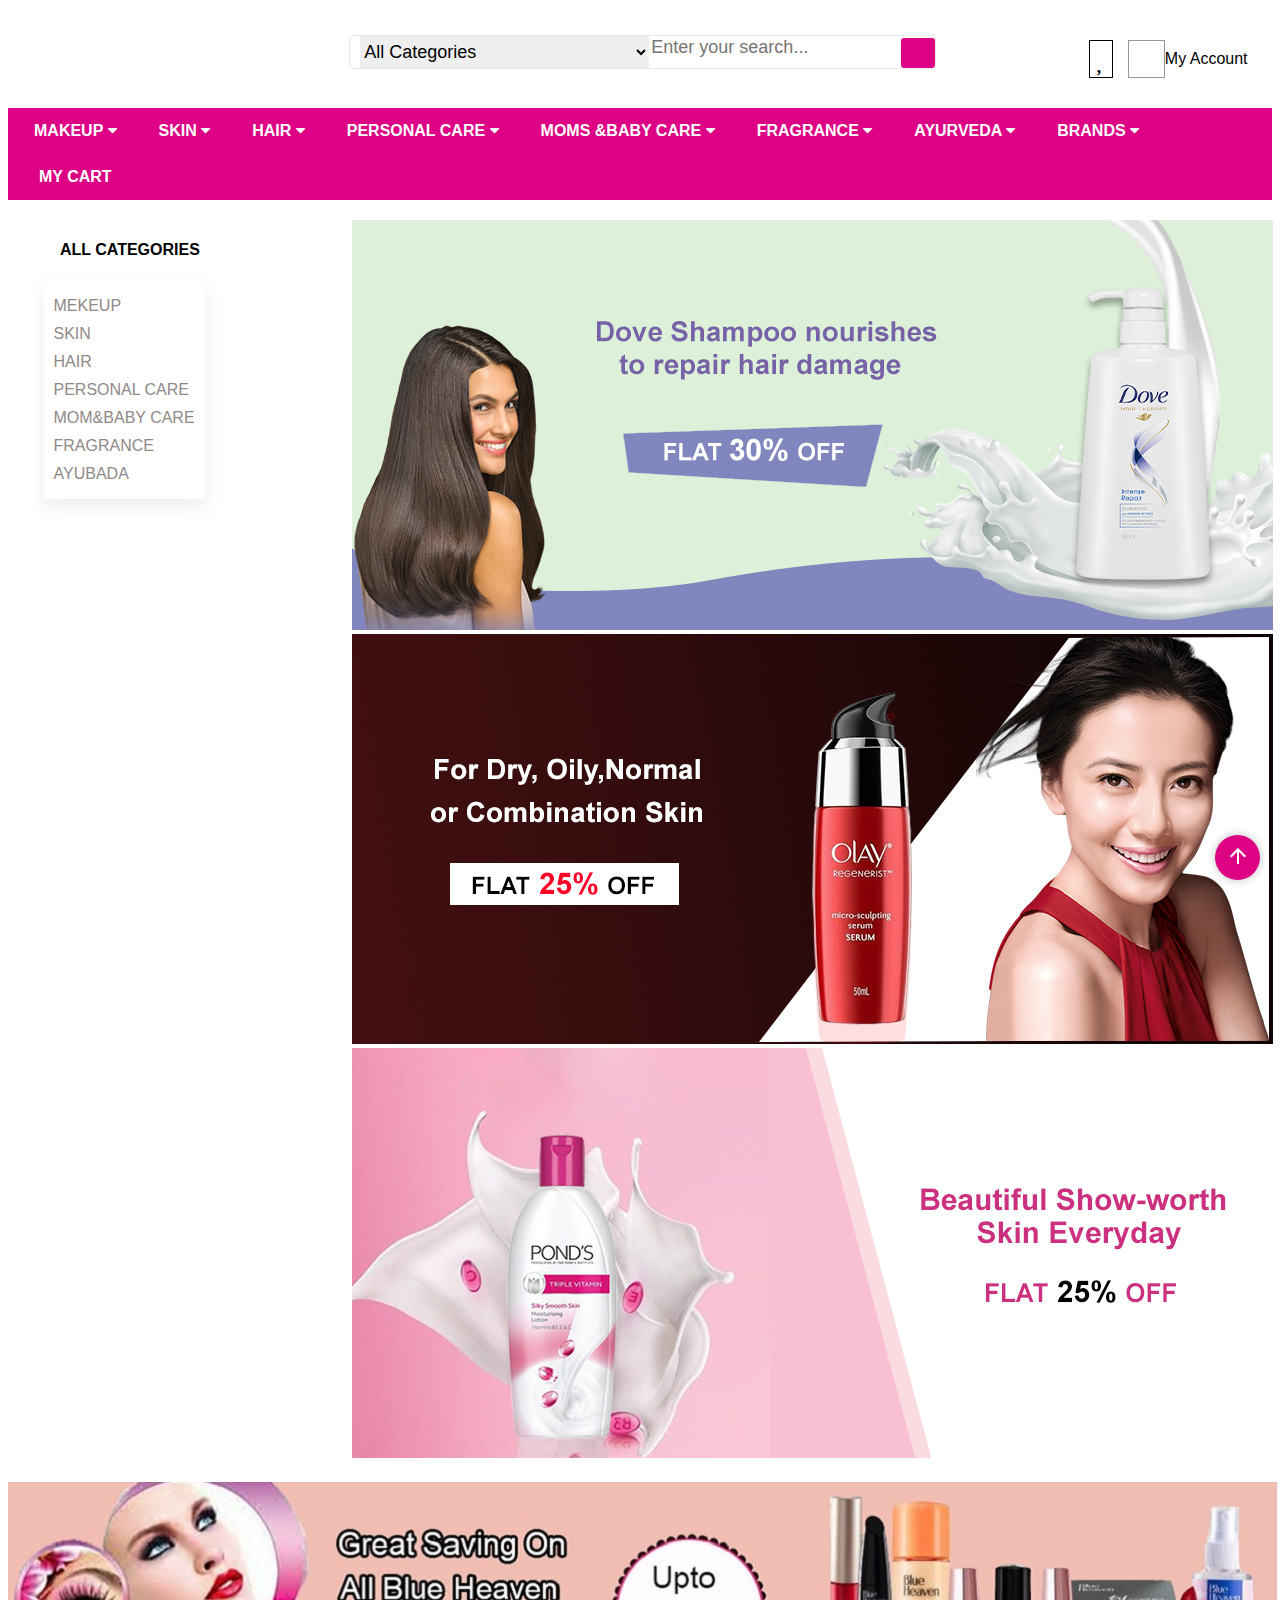
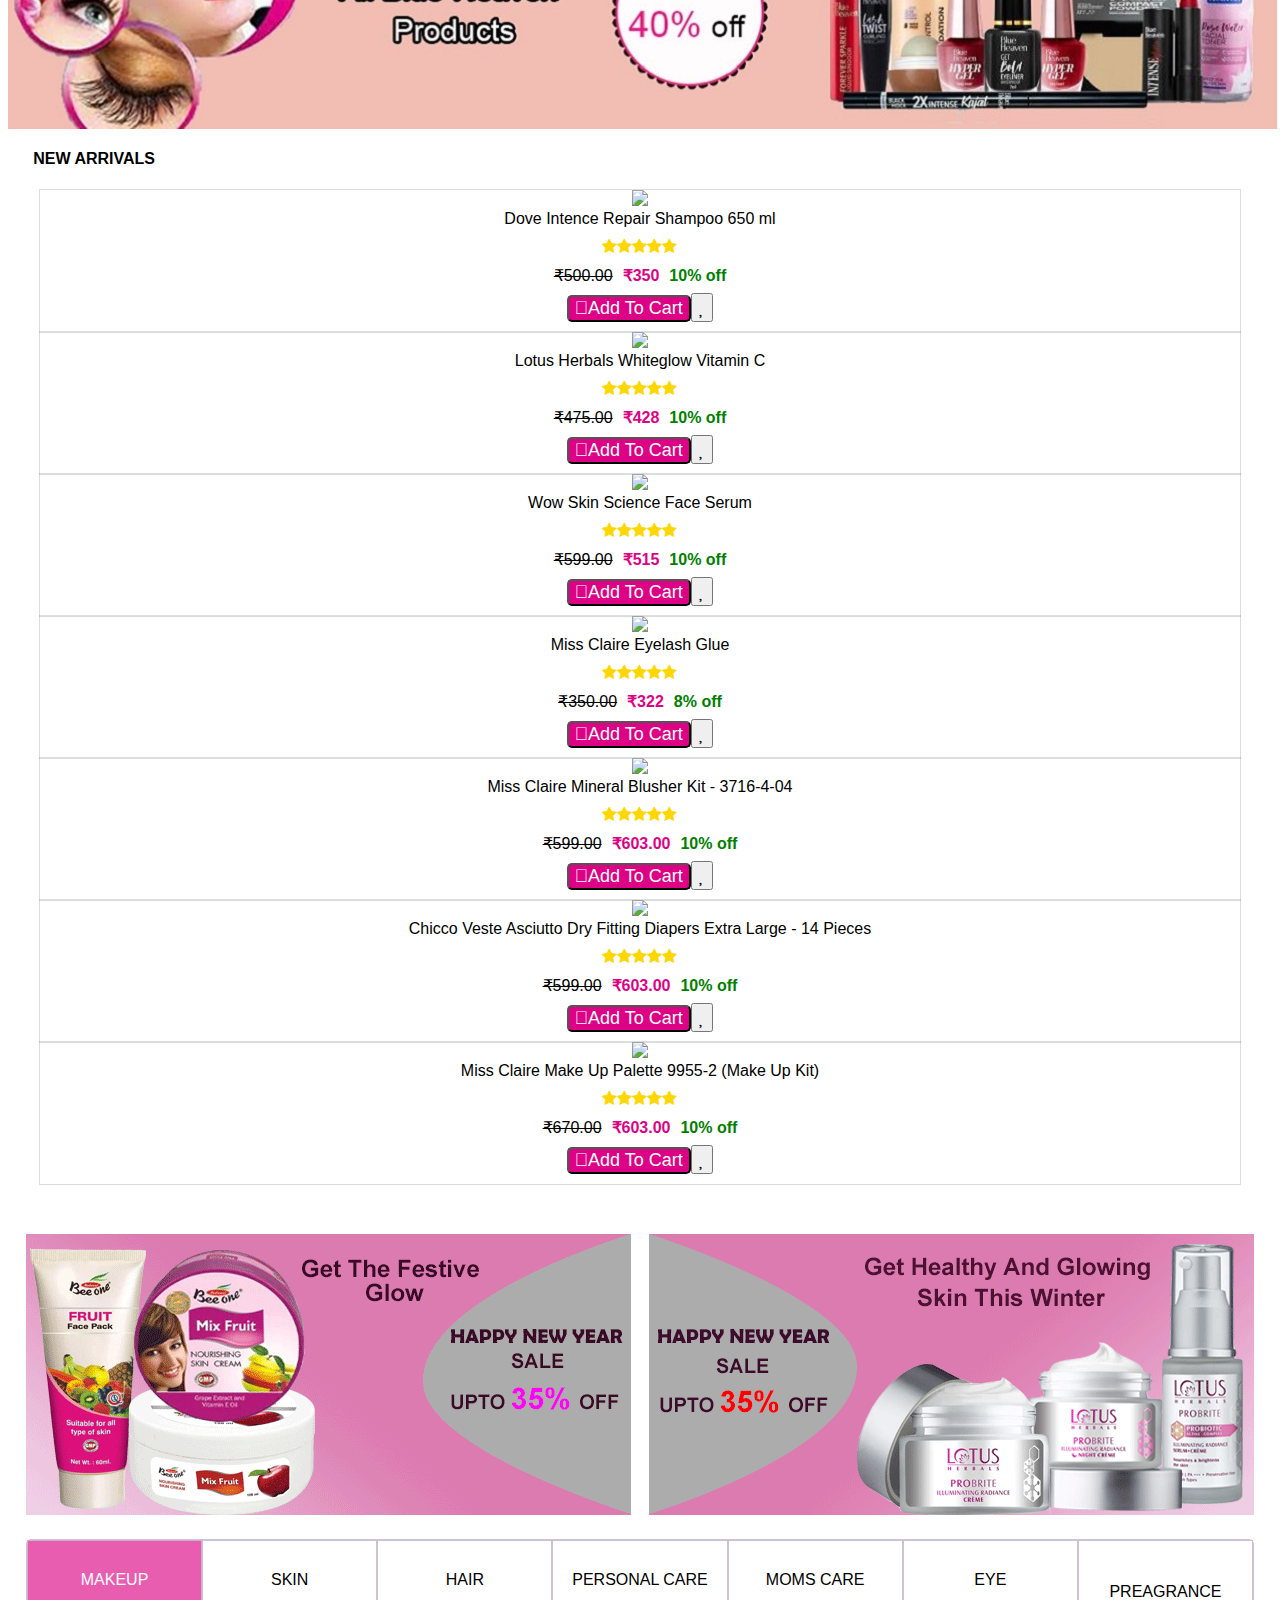
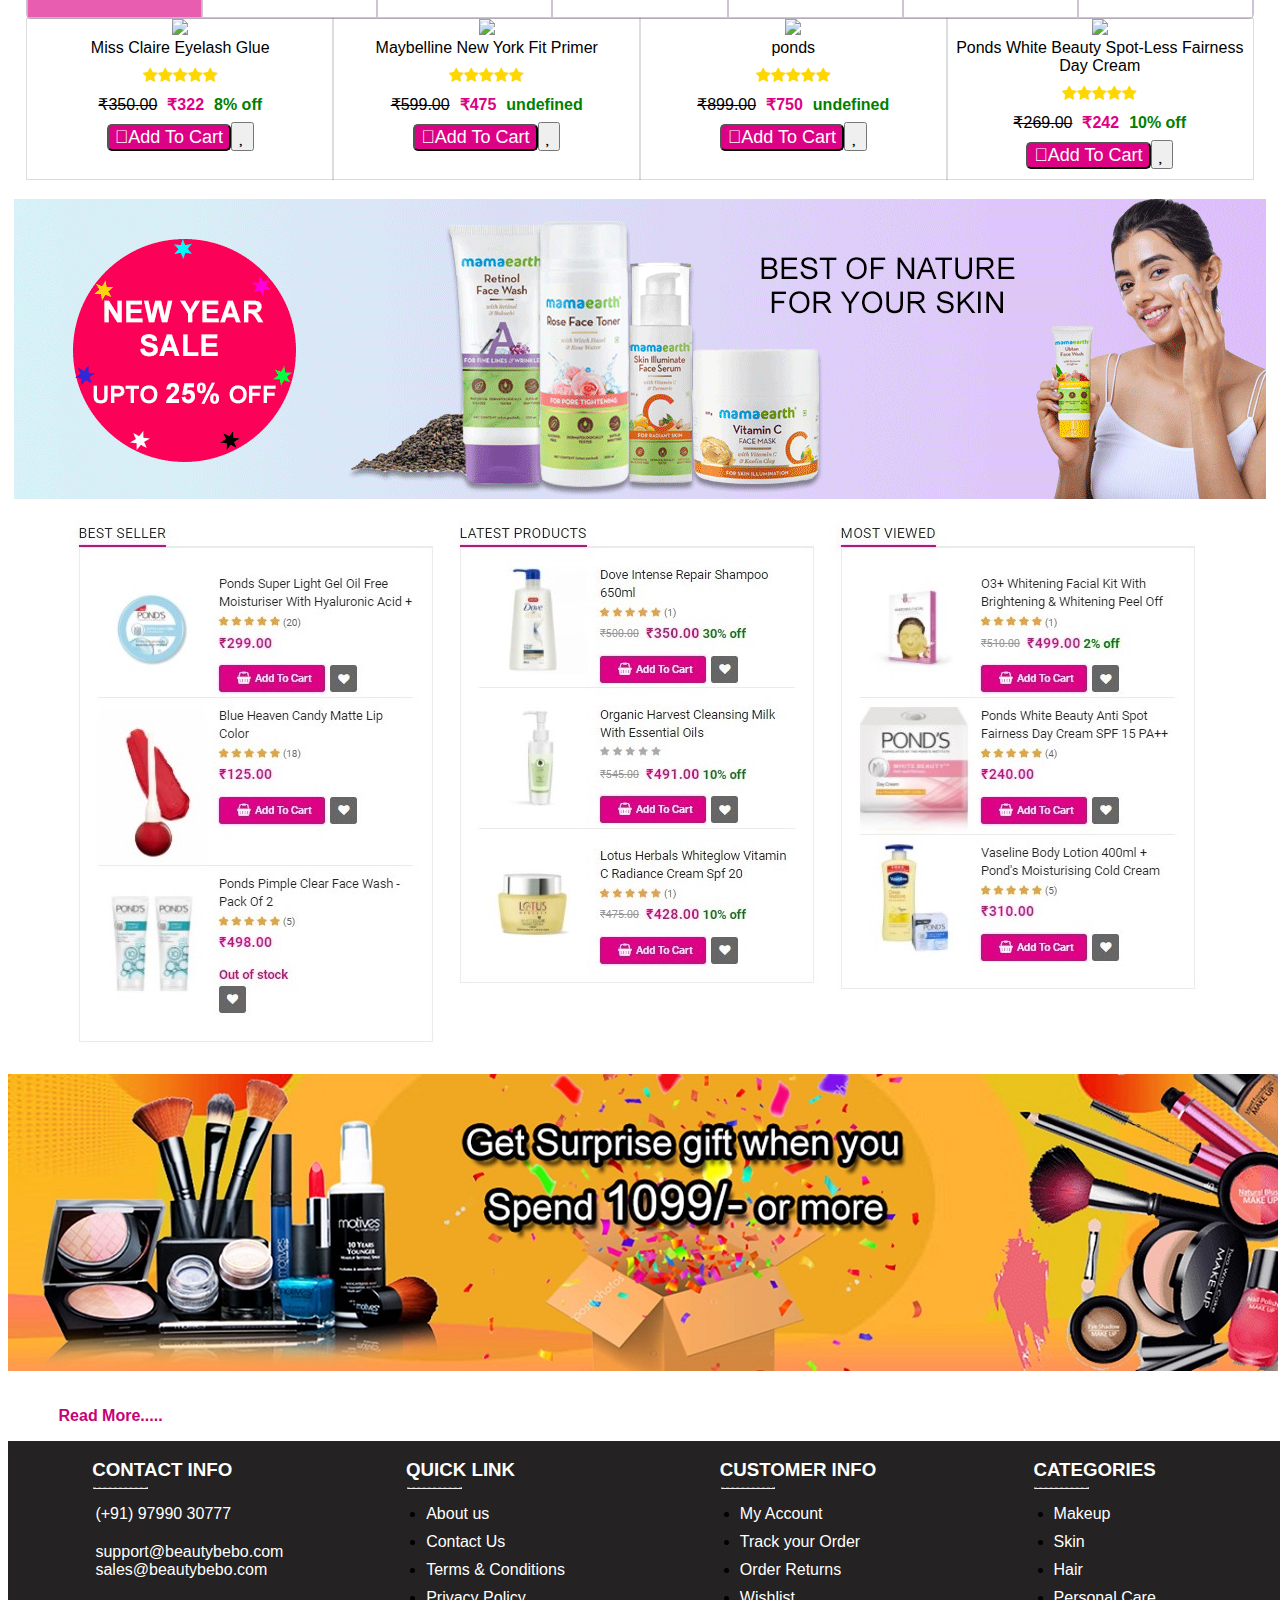
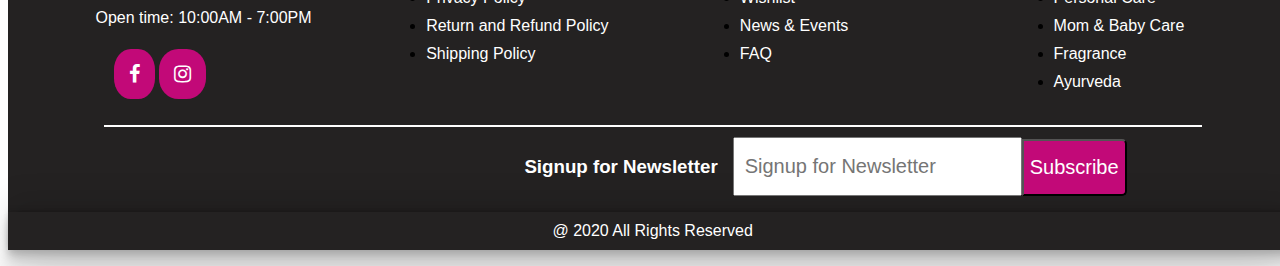
==== index.html @ a8fac26a "Merge pull request #1 from Abhishekshivam77/Day_3" ====
<!DOCTYPE html>
<html lang="en">
  <head>
    <meta charset="UTF-8" />
    <meta http-equiv="X-UA-Compatible" content="IE=edge" />
    <meta name="viewport" content="width=device-width, initial-scale=1.0" />

    <title>Document</title>
    <script
      src="https://kit.fontawesome.com/c1092efc00.js"
      crossorigin="anonymous"
    ></script>
    <link
      rel="stylesheet"
      href="https://cdnjs.cloudflare.com/ajax/libs/font-awesome/4.7.0/css/font-awesome.min.css"
    />
    <link
      href="https://fonts.googleapis.com/icon?family=Material+Icons"
      rel="stylesheet"
    />

    <link
      rel="stylesheet"
      href="https://cdnjs.cloudflare.com/ajax/libs/slick-carousel/1.8.1/slick-theme.min.css"
      integrity="sha512-17EgCFERpgZKcm0j0fEq1YCJuyAWdz9KUtv1EjVuaOz8pDnh/0nZxmU6BBXwaaxqoi9PQXnRWqlcDB027hgv9A=="
      crossorigin="anonymous"
      referrerpolicy="no-referrer"
    />

    <link
      rel="stylesheet"
      href="https://cdnjs.cloudflare.com/ajax/libs/slick-carousel/1.8.1/slick.min.css"
      integrity="sha512-yHknP1/AwR+yx26cB1y0cjvQUMvEa2PFzt1c9LlS4pRQ5NOTZFWbhBig+X9G9eYW/8m0/4OXNx8pxJ6z57x0dw=="
      crossorigin="anonymous"
      referrerpolicy="no-referrer"
    />
    <style>
      body {
        background-color: rgb(255, 255, 255);
      }
      * {
        font-family: "Roboto", sans-serif;
      }

      #topbar {
        display: flex;
        justify-content: space-around;
        margin-top: 20px;
        padding: 10px;
      }
      #beautyLogo {
        width: 288px;
        height: 68px;
      }
      #topmiddleinner {
        margin-top: 5px;
        display: flex;
        justify-content: space-evenly;
        font-size: 12px;
        line-height: 19.92px;

        border: 0.5px solid rgb(214, 214, 214);
      }
      #categoryDropDown {
        font-size: large;
        border: 0px;
      }
      #topmiddleinner {
        border: 0.5px solid rgb(233 233 233);
        padding-left: 10px;
        font-size: 10px;
        border-radius: 5px;
      }

      #searchbar {
        font-size: large;
        padding-right: 20px;
        border: 0;
        outline: 0;
      }
      #searchbox {
        font-size: large;
        padding: 15px 17px 15px 17px;
        margin-left: -5px;
        border: 0;
        background-color: #dd0285;
        color: white;
        border-radius: 3px;
      }
      option {
        font-size: large;
      }

      #toprightCorner {
        display: flex;
        justify-content: space-between;
        margin-left: 10%;
      }
      #heart,
      #personlogo {
        font-size: 30px;
        margin: auto;
        margin-top: 10px;
        margin-right: 15px;
        background-color: white;
        border: 1px solid black;
      }
      #personlogo {
        margin-right: 0;
        border: 1px solid rgb(151, 151, 151);
      }
      #personlogo:hover {
        background-color: #dd0285;
        color: white;
      }
      #heart:hover {
        background-color: #dd0285;
        color: white;
      }

      #signupbuttoncorner {
        display: flex;
      }
      #text {
        padding-top: 20px;
      }

      /* navbar css start */

      .navbar {
        width: 100%;
        overflow: hidden;

        background-color: #dd0285;
      }

      .navbar a {
        float: right;
        font-size: 16px;
        color: white;
        text-align: center;
        padding: 14px 16px;
        text-decoration: none;
      }

      .dropdown {
        float: left;
        overflow: hidden;
        margin-left: 10px;
      }

      .dropdown .dropbtn {
        font-size: 16px;
        border: none;
        outline: none;
        color: white;
        padding: 14px 16px;
        background-color: inherit;
        font: inherit;
        margin: 0;
        font-weight: bold;
      }

      /* .navbar a:hover, */
      .dropdown:hover .dropbtn {
        background-color: #c60277;
      }

      .dropdown-content {
        display: none;
        position: absolute;
        background-color: white;
        /* width: 30%; */
        left: 0;
        box-shadow: 0px 8px 16px 0px rgba(238, 236, 236, 0.938);
        z-index: 1;
      }

      .dropdown-content .header {
        background: white;
        padding: 16px;
        color: white;
      }

      .dropdown:hover .dropdown-content {
        display: block;
        margin-left: 10px;
      }
      .column {
        margin-top: -10px;
      }

      /* Create three equal columns that floats next to each other */
      .column {
        float: left;
        /* width: 30%; */
        padding: 10px;
        margin-right: 10px;

        /* margin-left: 10px; */
      }
      .brands {
        display: flex;
        justify-content: space-between;
        border-top: 2px solid rgb(148, 148, 148);
        margin-bottom: -18px;
      }
      .brands > h3:nth-child(2) {
        font-size: 15px;
        background-color: #dd0285;
        color: white;
        padding: 9px;
      }

      #bransformation {
        display: grid;
        grid-template-columns: repeat(6, 1fr);
        gap: 17px;
        margin-top: 20px;
      }
      #bransformation > div {
        padding: 10px 15px 10px 15px;
        text-align: center;
        border: 1px solid rgb(148, 148, 148);
      }
      #bransformation > div:hover {
        background-color: #b8b4b4fa;
      }
      .extra {
        float: left;
        /* width: 30%; */
        height: 140px;
        padding: 10px;
        margin-right: 10px;

        /* margin-left: 10px; */
      }

      .column a {
        float: none;
        color: #666666;
        font-size: 13px;
        text-decoration: none;
        display: block;
        text-align: left;
        margin-bottom: -16px;
        margin-left: -14px;
        margin-top: -20px;
      }

      .navbar a:hover {
        color: #c60277;
      }

      /* Clear floats after the columns */
      .row:after {
        content: "";
        display: table;
        clear: both;
      }

      /* navbar css end */

      .rightdropmenu {
        margin: auto;
        margin-top: 20px;
        display: flex;
        justify-content: space-evenly;
      }

      #colorWhite {
        color: white;
      }
      nav {
        position: absolute;
        box-shadow: 0px 8px 16px 0px rgba(238, 236, 236, 0.938);
      }
      nav ul {
        position: relative;
        list-style-type: none;
        margin-left: -40px;
      }
      nav ul li {
        margin-bottom: 10px;
        transition: 0.5s ease;
      }
      nav ul li a {
        align-items: center;
        font-family: arial;

        text-decoration: none;
        color: rgb(143, 137, 137);
        text-transform: capitalize;
        padding: 10px;
      }
      nav ul li:hover {
        background-color: #ece7e7;
      }
      nav ul li a:hover {
        color: #dd0285;
      }
      .makeblockimg {
        display: block;
        margin: auto;
        margin-top: 20px;
      }
      #latestProduct > h4 {
        margin-left: 2%;
      }
      #color {
        color: #c60277;
        font-weight: bold;
        margin-left: 4%;
      }
      /* scroll bar css */
      #btnScrollToTop {
        position: fixed;
        right: 20px;
        bottom: 20px;
        width: 45px;
        height: 45px;
        border-radius: 50%;
        background-color: #dd0285;
        box-shadow: 0 0 10px rgba(0, 0, 0, 0.25);
        color: white;
        cursor: pointer;
        border: none;
        outline: none;
      }

      #btnScrollToTop:active {
        background-color: #c20978;
      }
      #container,
      #secondContainer {
        width: 95%;
        margin: auto;
      }
      #latestProduct {
        margin-top: 20px;
        margin-bottom: 50px;
      }
      #latestProduct > div,
      #latest2 > div {
        text-align: center;
      }
      .starRating {
        color: gold;
        margin-top: 10px;
        margin-bottom: 10px;
      }
      .cartheart {
        font-size: 20px;
      }

      #secondContainer {
        display: grid;
        grid-template-columns: repeat(4, 1fr);
        grid-template-rows: auto;
        gap: 10;
      }

      #container > div,
      #secondContainer > div {
        box-shadow: rgba(0, 0, 0, 0.02) 0px 1px 3px 0px,
          rgba(27, 31, 35, 0.15) 0px 0px 0px 1px;
      }

      .addToCartButton {
        font-size: large;
        margin: 0;
        border-radius: 5px;
        margin-top: 10px;
        margin-bottom: 10px;
      }

      .nameHover:hover {
        color: #dd0285;
      }

      .priceVary > span {
        margin: 5px;
      }
      .priceVary > span:nth-child(2) {
        color: #dd0285;
        font-weight: bold;
      }
      .priceVary > span:nth-child(3) {
        color: green;
        font-weight: bold;
      }

      .cartheart:hover {
        background-color: #dd0285;
        color: white;
      }
      #allOption {
        border: 1px solid #cabbd1e3;
        display: grid;
        width: 97%;
        margin: auto;
        grid-template-columns: repeat(7, 1fr);
        margin-top: 20px;
        border-radius: 5px;
      }
      #allOption p {
        text-align: center;
        margin-top: -10px;
      }
      #allOption > div > div > img {
        display: block;
        justify-content: center;
        align-items: center;
        padding: 20px 10px 20px 32%;
        margin-left: 5px;
      }
      .icon {
        border: 1px solid #cabbd1e3;
      }

      #allOption > div:hover {
        background-color: #e95db1;
        color: white;
      }
      #secondContainer {
        width: 97%;
        margin: auto;
      }
      #secondContainer > div:hover,
      .parentChildDiv:hover {
        box-shadow: rgba(50, 50, 93, 0.25) 0px 50px 100px -20px,
          rgba(0, 0, 0, 0.3) 0px 30px 60px -30px,
          rgba(10, 37, 64, 0.35) 0px -2px 6px 0px inset;
      }
      #allOption > div:nth-child(1) {
        background-color: #e95db1;
        color: white;
      }
      /* ===================================footer csss======================== */
      #footerParentDiv {
        background-color: rgb(36, 34, 34);
        width: 102%;
        margin: auto;
      }
      #InsideFooterBox {
        display: grid;
        grid-template-columns: repeat(4, 1fr);
        grid-template-rows: auto;
        gap: 30px;
        margin-left: 5%;
      }
      .topicCss {
        margin-left: 7%;
      }
      hr.new2 {
        border-top: 1px dashed #d4278f;
        width: 20%;
        margin-left: 1px;
        margin-top: -5%;
        text-decoration: none;
      }
      hr.new3 {
        border: 1px solid white;
        width: 85%;
        margin-bottom: 10px;
      }
      .links-contact,
      .li-social {
        list-style: none;
        margin-left: -6%;
      }
      #InsideFooterBox a {
        text-decoration: none;
      }

      .phone {
        margin-top: 10px;
        margin-bottom: 20px;
      }
      .time {
        margin-top: 30px;
        margin-bottom: 20px;
      }
      .special {
        font-size: 20px;
        background-color: #c20978;
        color: white;
        padding: 15px;
        border-radius: 41%;
      }
      .connectionOnSocialSite {
        display: flex;
      }
      .connectionOnSocialSite > li {
        margin: 2px;
      }
      .links > li {
        margin-bottom: 10px;
      }
      .links a,
      .mail a,
      .phone,
      .time,
      h3 {
        color: white;
      }
      .links a:hover,
      .mail a:hover {
        color: #c60277;
      }
      .footerLastPart {
        display: flex;
        justify-content: space-around;
        width: 89%;
        margin-left: 5%;
      }
      #subsribeForm {
        display: flex;
        justify-content: space-evenly;
        margin-left: 15%;
      }
      #subsribeForm > #subscribe {
        font-size: 20px;
        padding: 10px;
        text-decoration: none;
        margin-left: 15px;
      }
      #footerParentDiv > p {
        box-shadow: rgba(0, 0, 0, 0.25) 0px 54px 55px,
          rgba(0, 0, 0, 0.12) 0px -12px 30px, rgba(0, 0, 0, 0.12) 0px 4px 6px,
          rgba(0, 0, 0, 0.17) 0px 12px 13px, rgba(0, 0, 0, 0.09) 0px -3px 5px;
        text-align: center;
        color: white;
        padding: 10px;
      }
      #subsribeForm > button {
        font-size: 20px;
        border-top-right-radius: 5px;
        border-bottom-right-radius: 5px;
        background-color: #c20978;
        color: white;
        margin-top: 2px;
      }

      #banner {
        display: block;
        position: relative;
        width: 101%;
        margin-top: -61px;
        margin-left: -8px;
        cursor: pointer;
        z-index: 1;
      }

      #play {
        display: block;
        position: relative;
        margin-top: 14px;
        margin-left: 86.5%;
        height: 47px;
        cursor: pointer;
        z-index: 2;
      }
      /* ====================================foooter csss end here====================================================== */
    </style>
  </head>
  <body>
    <img
      src="https://www.beautybebo.com/pub/media/bb-app.png"
      alt=""
      id="play"
    />
    <img
      src="https://www.beautybebo.com/pub/media/ads/ad-desktop.jpg"
      alt=""
      id="banner"
    />

    <div id="topbar">
      <div id="beautyLogo">
        <img
          src="https://www.beautybebo.com/pub/media/logo/default/beautybebo_1.png"
          alt=""
        />
      </div>
      <div>
        <div id="topmiddle">
          <div id="topmiddleinner">
            <select id="categoryDropDown">
              <option value="All Categories">All Categories</option>
              <option value="3">- - Makeup</option>
              <option value="8">- - - - Face</option>
              <option value="">All Categories</option>
              <option value="123">- - - - - - Foundation</option>
              <option value="124">- - - - - - Blush</option>
              <option value="125">- - - - - - Highlighters</option>
              <option value="126">- - - - - - Concealer</option>
              <option value="127">- - - - - - Compact &amp; Powder</option>
              <option value="128">- - - - - - Face Primer</option>
              <option value="129">- - - - - - Makeup Remover</option>
              <option value="130">- - - - - - Contour</option>
              <option value="131">- - - - - - Bronzer</option>
              <option value="132">- - - - - - BB Cream</option>
              <option value="133">- - - - - - Loose Powder</option>
              <option value="134">- - - - - - Setting Spray</option>
              <option value="172">- - - - - - Makeup Kits</option>
              <option value="175">- - - - - - CC Cream</option>
              <option value="9">- - - - Eye</option>
              <option value="135">- - - - - - Eye Shadow</option>
              <option value="136">- - - - - - Eyeliner</option>
              <option value="137">- - - - - - False Eyelashes</option>
              <option value="138">- - - - - - Mascara</option>
              <option value="139">- - - - - - Eye Brow Enhancers</option>
              <option value="140">- - - - - - Kajal</option>
              <option value="141">- - - - - - Under Eye Concealer</option>
              <option value="142">- - - - - - Eye Makeup Remover</option>
              <option value="143">- - - - - - Contact Lenses</option>
              <option value="144">- - - - - - Eye Primer</option>
              <option value="145">- - - - - - Eye-Palettes</option>
              <option value="173">- - - - - - Eye Kit</option>
              <option value="10">- - - - Lips</option>
              <option value="146">- - - - - - Lipstick</option>
              <option value="147">- - - - - - Liquid Lipstick</option>
              <option value="148">- - - - - - Lip Liner</option>
              <option value="149">- - - - - - Lip Gloss</option>
              <option value="150">- - - - - - Lip Balm</option>
              <option value="151">- - - - - - Lip Crayon</option>
              <option value="152">- - - - - - Lip Stain</option>
              <option value="153">- - - - - - Lip Plumper</option>
              <option value="11">- - - - Nails</option>
              <option value="154">- - - - - - Nail Polish</option>
              <option value="155">
                - - - - - - Manicure &amp; Pedicure Kits
              </option>
              <option value="156">- - - - - - Nail Care</option>
              <option value="157">- - - - - - Nail Polish Sets</option>
              <option value="158">- - - - - - Nail Art Kits</option>
              <option value="159">- - - - - - Nail Polish Remover</option>
              <option value="12">- - - - Tools brushes</option>
              <option value="161">- - - - - - Face Brush</option>
              <option value="162">- - - - - - Makeup Pouches</option>
              <option value="163">- - - - - - Sponges &amp; Applicators</option>
              <option value="164">- - - - - - Eye Brush</option>
              <option value="166">- - - - - - Blush&nbsp;Brush</option>
              <option value="167">- - - - - - Tweezers</option>
              <option value="168">- - - - - - Lip Brush</option>
              <option value="169">- - - - - - Eyelash Curlers</option>
              <option value="165">- - - - - - - - Brush Sets</option>
              <option value="170">- - - - - - Sharpeners</option>
              <option value="171">- - - - - - Mirrors</option>
              <option value="4">- - Skin</option>
              <option value="13">- - - - Body care</option>
              <option value="77">- - - - - - Body Moisturizers</option>
              <option value="79">- - - - - - Kits &amp; Combos</option>
              <option value="81">- - - - - - Body Sun Care</option>
              <option value="82">- - - - - - Hand Creams</option>
              <option value="83">- - - - - - Body Toners</option>
              <option value="84">- - - - - - Hands &amp; Feet</option>
              <option value="85">
                - - - - - - Dark Circles &amp; Wrinkles
              </option>
              <option value="86">- - - - - - Neck Creams</option>
              <option value="87">- - - - - - Brightening Lotion</option>
              <option value="88">- - - - - - Foot Cream</option>
              <option value="90">- - - - - - Night Cream</option>
              <option value="92">- - - - - - Hair Remover Cream</option>
              <option value="95">- - - - - - All Cream</option>
              <option value="179">- - - - - - Day Cream</option>
              <option value="14">- - - - Face care</option>
              <option value="93">- - - - - - Facial Kits</option>
              <option value="96">- - - - - - Moisturizer</option>
              <option value="97">- - - - - - Face Wash</option>
              <option value="98">- - - - - - Facial Wipes</option>
              <option value="99">- - - - - - Brightening Cream</option>
              <option value="101">- - - - - - Face Cleansers</option>
              <option value="102">- - - - - - Face Oil</option>
              <option value="103">- - - - - - Mask &amp; Peels</option>
              <option value="105">- - - - - - Toner &amp; Astringents</option>
              <option value="106">- - - - - - Bleach Creams</option>
              <option value="107">- - - - - - Anti- Ageing Creams</option>
              <option value="108">- - - - - - Face Tools</option>
              <option value="178">- - - - - - Serum</option>
              <option value="15">- - - - Eye Care</option>
              <option value="112">- - - - - - Dark Circles</option>
              <option value="113">- - - - - - Eye Contour Care</option>
              <option value="114">- - - - - - Eye Cream</option>
              <option value="115">- - - - - - Eye Masks</option>
              <option value="116">- - - - - - Eye Serums</option>
              <option value="117">- - - - - - Under Eye Creams</option>
              <option value="118">- - - - - - Under Eye Wrinkles</option>
              <option value="119">- - - - - - Puffiness</option>
              <option value="5">- - Hair</option>
              <option value="17">- - - - Hair Care</option>
              <option value="58">- - - - - - Hair Color/ Dye</option>
              <option value="59">- - - - - - Gels &amp; Waxes</option>
              <option value="60">- - - - - - Hair Spray</option>
              <option value="61">
                - - - - - - Hairfall &amp; Thinning&nbsp;
              </option>
              <option value="62">- - - - - - Dandruff</option>
              <option value="63">- - - - - - Color Protection</option>
              <option value="67">
                - - - - - - Hair Creams &amp; Masks&nbsp;
              </option>
              <option value="69">- - - - - - Dry Shampoo</option>
              <option value="70">- - - - - - Hair Styling</option>
              <option value="71">- - - - - - Straighteners&nbsp;</option>
              <option value="18">- - - - Hair Loss</option>
              <option value="64">- - - - - - Shampoo</option>
              <option value="66">- - - - - - Hair Oil</option>
              <option value="68">- - - - - - Hair Serum</option>
              <option value="72">- - - - - - Conditioner</option>
              <option value="76">- - - - - - Hair Growth solutions</option>
              <option value="6">- - Personal Care</option>
              <option value="19">- - - - Bath &amp; Body</option>
              <option value="45">- - - - - - Essential Oils</option>
              <option value="46">- - - - - - Ubtan &amp; Face Packs</option>
              <option value="51">- - - - - - Creams</option>
              <option value="52">- - - - - - Foot Cream</option>
              <option value="78">- - - - - - Body Cleansers</option>
              <option value="80">- - - - - - Body Massage Oil</option>
              <option value="89">- - - - - - Body Wash</option>
              <option value="100">- - - - - - Scrubs &amp; Exfoliants</option>
              <option value="20">- - - - Bath &amp; Shower</option>
              <option value="48">- - - - - - Shower Gel</option>
              <option value="49">- - - - - - Body Soaps</option>
              <option value="21">- - - - Bathing Accessories</option>
              <option value="53">- - - - - - Bath Brushes</option>
              <option value="54">- - - - - - Shower Caps</option>
              <option value="55">- - - - - - Sponges</option>
              <option value="56">- - - - - - Loofahs</option>
              <option value="7">- - Mom &amp; Baby Care</option>
              <option value="22">- - - - Baby Care</option>
              <option value="24">- - - - - - Lotions &amp; Creams</option>
              <option value="25">- - - - - - Oils</option>
              <option value="26">- - - - - - Shampoo</option>
              <option value="27">- - - - - - Soaps</option>
              <option value="28">- - - - - - Wipes</option>
              <option value="29">- - - - - - Sterilizer &amp; Cleaners</option>
              <option value="30">- - - - - - Powder</option>
              <option value="31">- - - - - - Diapers</option>
              <option value="32">- - - - - - Bath time</option>
              <option value="33">- - - - - - Rash Cream</option>
              <option value="23">- - - - Mom Care</option>
              <option value="34">- - - - - - Lotions &amp; Creams</option>
              <option value="35">- - - - - - personal Care</option>
              <option value="174">- - Fragrance</option>
              <option value="94">- - - - Perfumes</option>
              <option value="180">- - - - Deodorants-roll-ons</option>
              <option value="181">- - - - Body Mist /Spray</option>
              <option value="177">- - Ayurveda</option>
              <option value="182">- - - - Natural Skin Care</option>
              <option value="185">- - - - - - Body Wash</option>
              <option value="186">- - - - - - Body Lotion</option>
              <option value="187">- - - - - - Sun Protection</option>
              <option value="188">- - - - - - Face Wash</option>
              <option value="189">- - - - - - Mask</option>
              <option value="190">- - - - - - Eye Care</option>
              <option value="191">- - - - - - Scrub</option>
              <option value="198">- - - - - - Lip Care</option>
              <option value="202">- - - - - - Cream</option>
              <option value="203">- - - - - - Cleansers</option>
              <option value="204">- - - - - - Gel</option>
              <option value="205">- - - - - - Pack</option>
              <option value="183">- - - - Natural Hair Care</option>
              <option value="192">- - - - - - Hair Oils</option>
              <option value="193">- - - - - - Hair Serum</option>
              <option value="196">- - - - - - Hair Gel</option>
              <option value="197">- - - - - - Shampoo</option>
              <option value="201">- - - - - - Conditioner</option>
              <option value="206">- - Latest Offer</option>
            </select>

            <div>
              <input
                id="searchbar"
                type="text"
                placeholder="Enter your search..."
              />
              <button id="searchbox">
                <i class="fa-solid fa-magnifying-glass"></i>
              </button>
            </div>
          </div>
        </div>
      </div>
      <div id="toprightCorner">
        <div>
          <button id="heart"><i class="fa-solid fa-heart"></i></button>
        </div>
        <div id="signupbuttoncorner">
          <div>
            <button id="personlogo" onclick="singOpFunction()">
              <i class="fa-solid fa-user"></i>
            </button>
          </div>
          <div id="text">My Account</div>
        </div>
      </div>
    </div>
    <!-- navbar start -->
    <div class="navbar">
      <div class="dropdown">
        <button class="dropbtn">
          MAKEUP
          <i class="fa fa-caret-down"></i>
        </button>
        <div class="dropdown-content">
          <div class="row">
            <div class="column">
              <h5>FACE</h5>
              <a href="makeup_bb_cream.html">BB CREAM </a>
              <a href="makeup_blush.html">BLUSH</a>
              <a href="#">Bronzer </a>
              <a href="#">CC Cream </a>
              <a href="makeup_counter.html">Contour </a>
              <a href="#">Concealer </a>
              <a href="#">Compact & Powder </a>
              <a href="#">Face Primer </a>
              <a href="#">Foundation </a>
              <a href="#">Highlighters </a>
              <a href="#">Loose Powder </a>
              <a href="#">Makeup Kits </a>
              <a href="#">Makeup Remover </a>
              <a href="#">Setting Spray </a>
            </div>
            <div class="column">
              <h5>EYE</h5>
              <a href="#"> Contact Lenses </a>
              <a href="#"> Eye Kit </a>
              <a href="#"> Eyeliner </a>
              <a href="#"> Eye Shadow </a>
              <a href="#"> Eye Primer </a>
              <a href="#"> Eye-Palettes </a>
              <a href="#"> Eye Makeup Remover </a>
              <a href="#"> Eye Brow Enhancers </a>
              <a href="#"> False Eyelashes </a>
              <a href="#"> Kajal </a>
              <a href="#"> Mascara </a>
              <a href="#"> Under Eye Concealer </a>
            </div>
            <div class="column">
              <h5>LIPS</h5>
              <a href="#">Lipstick</a>
              <a href="#">Liquid Lipstick</a>
              <a href="#">Lip Liner</a>
              <a href="#">Lip Gloss</a>
              <a href="#">Lip Balm</a>
              <a href="#">Lip Crayon</a>
              <a href="#">Lip Stain</a>
              <a href="#">Lip Stain</a>
            </div>

            <div class="column">
              <h5>NAILS</h5>
              <a href="#">Manicure & Pedicure Kits</a>
              <a href="#">Nail Polish</a>
              <a href="#">Nail Care</a>
              <a href="#">Nail Polish Sets</a>
              <a href="#">Nail Art Kits</a>
              <a href="#">Nail Polish Remover</a>
            </div>
            <div class="column">
              <h5>TOOL BRUSHES</h5>
              <a href="#">Blush Brush</a>
              <a href="#">Eyelash Curlers</a>
              <a href="#">Eye Brush</a>
              <a href="#">Face Brush</a>
              <a href="#">Lip Brush</a>
              <a href="#">Makeup Pouches</a>
              <a href="#">Mirrors</a>
              <a href="#">Sponges & Applicators</a>
              <a href="#">Sharpeners</a>
              <a href="#">Tweezers</a>
            </div>
          </div>
        </div>
      </div>
      <div class="dropdown">
        <button class="dropbtn">
          SKIN
          <i class="fa fa-caret-down"></i>
        </button>
        <div class="dropdown-content">
          <div class="row">
            <div class="column">
              <h5>EYE CARE</h5>
              <a href="skin1.html">Dark Circles </a>
              <a href="#">Eye Contour Care</a>
              <a href="#">Eye Cream</a>
              <a href="#"> Eye Masks </a>
              <a href="#"> Eye Serums </a>
              <a href="#">Puffiness </a>
              <a href="#">Under Eye Creams </a>
              <a href="#">Under Eye Wrinkles</a>
            </div>
            <div class="column">
              <h5>FACE CARE</h5>
              <a href="#"> Anti- Ageing Creams </a>
              <a href="#"> Bleach Creams </a>
              <a href="#"> Brightening Cream </a>
              <a href="#"> Face Wash </a>
              <a href="#"> Facial Wipes </a>
              <a href="#"> Face Oil </a>
              <a href="#"> Face Cleansers </a>
              <a href="#"> Facial Kits </a>
              <a href="#"> Face Tools </a>
              <a href="#"> Moisturizer </a>
              <a href="#"> Mask & Peels </a>
              <a href="#">Serum</a>
              <a href="#">Toner & Astringents</a>
            </div>
            <div class="column">
              <h5>BODY CARE</h5>
              <a href="#"> All Cream</a>
              <a href="#">Body Moisturizers</a>
              <a href="#"> Body Toners</a>
              <a href="#">Body Sun Care</a>
              <a href="#">Brightening Lotion</a>
              <a href="#">Dark Circles & Wrinkles</a>
              <a href="#"> Day Cream</a>
              <a href="#">Foot Cream</a>
              <a href="#"> Hair Remover Cream</a>
              <a href="#"> Hand Creams</a>
              <a href="#">Hands & Feet</a>
              <a href="#"> Kits & Combost</a>
              <a href="#"> Night Cream</a>
              <a href="#"> Neck Creams</a>
            </div>

            <div class="column">
              <h5><img src="toppic1.jpg" alt="" /></h5>
            </div>
          </div>
        </div>
      </div>

      <div class="dropdown">
        <button class="dropbtn">
          HAIR
          <i class="fa fa-caret-down"></i>
        </button>
        <div class="dropdown-content">
          <div class="row">
            <div class="column">
              <h5>HAIR CARE</h5>
              <a href="#">Color Protection </a>
              <a href="#">Dandruff</a>
              <a href="#">Dry Shampoo</a>
              <a href="#"> Gels & Waxes </a>
              <a href="#">Hair Spray</a>
              <a href="#">Hair Color/ Dye</a>
              <a href="#">Hair Creams & Masks </a>
              <a href="#">Hair Styling</a>
              <a href="#">Hairfall & Thinning </a>
              <a href="#">Straighteners </a>
            </div>
            <div class="column">
              <h5>HAIR LOSS</h5>
              <a href="#"> Conditioner </a>
              <a href="#"> Hair Oil </a>
              <a href="#"> Hair Serum </a>
              <a href="#"> Hair Growth Solutions </a>
              <a href="#"> Shampoo </a>
            </div>
            <div class="column">
              <h5><img src="toppic2.jpg" alt="" /></h5>
            </div>
          </div>
        </div>
      </div>

      <div class="dropdown">
        <button class="dropbtn">
          PERSONAL CARE
          <i class="fa fa-caret-down"></i>
        </button>
        <div class="dropdown-content">
          <div class="row">
            <div class="column">
              <h5>BATH & BODY</h5>
              <a href="#">Body Cleansers </a>
              <a href="#">Body Massage Oil</a>
              <a href="#">Body Wash</a>
              <a href="#"> Creams </a>
              <a href="#">Essential Oils</a>
              <a href="#">Foot Cream</a>
              <a href="#">Scrubs & Exfoliants </a>
              <a href="#">Ubtan & Face Packs</a>
            </div>
            <div class="column">
              <h5>BATHING ACCESSORIES</h5>
              <a href="personal_care_bath_brushes.html"> Bath Brushes </a>
              <a href="personal_care_loofahs.html"> Loofahs </a>
              <a href="#"> Shower Caps </a>
              <a href="#"> Sponges </a>
            </div>
            <div class="column">
              <h5>BATH & SHOWER</h5>
              <a href="#"> Body Soaps </a>
              <a href="#"> Shower Ge </a>
              <a href="#"> Shower Caps </a>
            </div>
            <div class="column">
              <h5><img src="toppic3.jpg" alt="" /></h5>
            </div>
          </div>
        </div>
      </div>
      <div class="dropdown">
        <button class="dropbtn">
          MOMS &BABY CARE
          <i class="fa fa-caret-down"></i>
        </button>
        <div class="dropdown-content">
          <div class="row">
            <div class="column">
              <h5>BABY CARE</h5>
              <a href="#">Bath Time </a>
              <a href="mom_baby_care_wips.html">Diapers</a>
              <a href="#">Lotions & Creams</a>
              <a href="#"> Creams </a>
              <a href="#"> Oils</a>
              <a href="#">Powder</a>
              <a href="#">Shampoo</a>
              <a href="#">Soaps</a>
              <a href="#">Sterilizer & Cleaners</a>
              <a href="#">Rash Cream</a>
              <a href="mom_baby_care_wips.html">Wipes</a>
            </div>
            <div class="column">
              <h5>MOM CARE</h5>
              <a href="#"> Lotions & Creams </a>
              <a href="#"> Personal Care </a>
            </div>
            <div class="column">
              <h5><img src="topicpic4.jpg" alt="" /></h5>
            </div>
          </div>
        </div>
      </div>
      <div class="dropdown">
        <button class="dropbtn">
          FRAGRANCE
          <i class="fa fa-caret-down"></i>
        </button>
        <div class="dropdown-content">
          <div class="row">
            <div class="column">
              <h5></h5>
              <a href="#"> Perfumes </a>
              <a href="#">Deodorants roll ons</a>
              <a href="#">Body Mist/Spray</a>
            </div>
            <div class="column">
              <h5><img src="toppic4.jpg" alt="" /></h5>
            </div>
          </div>
        </div>
      </div>

      <div class="dropdown">
        <button class="dropbtn">
          AYURVEDA
          <i class="fa fa-caret-down"></i>
        </button>
        <div class="dropdown-content">
          <div class="row">
            <div class="column">
              <h5>NATURAL SKIN CARE</h5>

              <a href="#">Body Wash </a>
              <a href="#">Body Lotion</a>
              <a href="#">Lotions & Creams</a>
              <a href="#"> Cleansers </a>
              <a href="#"> Cream</a>
              <a href="#">Eye Care</a>
              <a href="#">Face Wash</a>
              <a href="#">Gel</a>
              <a href="#">Lip Care</a>
              <a href="#">Mask</a>
              <a href="#">Pack</a>
              <a href="#">Scrub</a>
              <a href="#">Sun Protection</a>
            </div>
            <div class="column">
              <h5>ATURAL HAIR CARE</h5>
              <a href="#"> Conditioner</a>
              <a href="#"> Hair Oils </a>
              <a href="#"> Hair Serum </a>
              <a href="#"> Hair Gel</a>
              <a href="#"> Shampoo</a>
            </div>
            <div class="column">
              <h5><img src="toppic5.jpg" alt="" /></h5>
            </div>
          </div>
        </div>
      </div>

      <div class="dropdown">
        <button class="dropbtn">
          BRANDS
          <i class="fa fa-caret-down"></i>
        </button>
        <div class="dropdown-content">
          <div class="brands">
            <h3>Top Brands</h3>
            <h3>View All</h3>
          </div>
          <div class="row brands">
            <div class="column extra">
              <div id="bransformation">
                <div>LAKME</div>
                <div>lOREAL-PARIS</div>
                <div>JOY</div>
                <div>AROMA MAGIC</div>
                <div>LOTUS HERBALS</div>
                <div>BIOTIQUE</div>
                <div>VLCC</div>
                <div>VEGA</div>
                <div>MAYBELLINE</div>
                <div>MAMAEARTH</div>
                <div>CHICCO</div>
                <div>NEUTROGENA</div>
              </div>
            </div>
          </div>
        </div>
      </div>
      <!-- ========================important  direct button TO  go to addtocart================================== -->
      <div class="dropdown">
        <button class="dropbtn gotoCartButton">
          <i style="margin-right: 5px" class="fa-solid fa-bag-shopping"></i>MY
          CART
        </button>
      </div>
    </div>
    <!-- navbar end -->

    <div class="rightdropmenu">
      <div id="right">
        <h4>
          <i class="fa-solid fa-list"></i> ALL CATEGORIES
          <span id="colorWhite">---------------------</span>
        </h4>
        <nav>
          <ul>
            <li>
              <img
                src="https://www.beautybebo.com/pub/media/wysiwyg/menu-icons/makeup-small.png"
                alt=""
              /><span><a href="#">MEKEUP</a> </span>
            </li>
            <li>
              <img
                src="	https://www.beautybebo.com/pub/media/wysiwyg/menu-icons/skin-small.png"
                alt=""
              /><a href="#">SKIN</a>
            </li>
            <li>
              <img
                src="https://www.beautybebo.com/pub/media/wysiwyg/menu-icons/hair-small.png"
                alt=""
              /><a href="#">HAIR</a>
            </li>
            <li>
              <img
                src="https://www.beautybebo.com/pub/media/wysiwyg/menu-icons/personal-care-small.png"
                alt=""
              /><a href="#">PERSONAL CARE</a>
            </li>
            <li>
              <img
                src="	https://www.beautybebo.com/pub/media/wysiwyg/menu-icons/mom-baby-care-small.png"
                alt=""
              /><a href="#">MOM&BABY CARE</a>
            </li>
            <li>
              <img
                src="	https://www.beautybebo.com/pub/media/fragrance.png"
                alt=""
              /><a href="#">FRAGRANCE</a>
            </li>
            <li>
              <img
                src="	https://www.beautybebo.com/pub/media/ayurveda.png"
                alt=""
              /><a href="#">AYUBADA</a>
            </li>
          </ul>
        </nav>
      </div>
      <div id="firstSlider" style="width: 70%">
        <img src="banner.jpg" alt="" />
        <img src="banner2.jpg" alt="" />
        <img src="banner3.jpg" alt="" />
      </div>
    </div>
    <!-- scroll barr start -->
    <button id="btnScrollToTop">
      <i class="material-icons">arrow_upward</i>
    </button>
    <!-- scroll barr end -->

    <div><img class="makeblockimg" src="image7.jpg" alt="" /></div>

    <div id="latestProduct">
      <h4>NEW ARRIVALS</h4>
      <!-- area to drop of latestes product -->
      <div id="container"></div>
    </div>
    <div class="rightdropmenu">
      <div><img src="offferpic1.gif" alt="" /></div>
      <div><img src="offerpic2.gif" alt="" /></div>
    </div>
    <div id="productShowFilter">
      <div id="allOption">
        <div class="icon">
          <div>
            <img
              src="https://www.beautybebo.com/pub/media/catalog/category/makeup_1.png"
              alt=""
            />
          </div>
          <p>MAKEUP</p>
        </div>

        <div class="icon">
          <div>
            <img
              src="https://www.beautybebo.com/pub/media/catalog/category/skin.png"
              alt=""
            />
          </div>
          <p>SKIN</p>
        </div>

        <div class="icon">
          <div>
            <img
              src="https://www.beautybebo.com/pub/media/catalog/category/hair.png"
              alt=""
            />
          </div>
          <p>HAIR</p>
        </div>

        <div class="icon">
          <div>
            <img
              src="https://www.beautybebo.com/pub/media/catalog/category/personal-care.png"
              alt=""
            />
          </div>
          <p>PERSONAL CARE</p>
        </div>

        <div class="icon">
          <div>
            <img
              src="https://www.beautybebo.com/pub/media/catalog/category/mom-baby-care.png"
              alt=""
            />
          </div>
          <p>MOMS CARE</p>
        </div>

        <div class="icon">
          <div>
            <img
              src="https://www.beautybebo.com/pub/media/catalog/category/eye_1.png"
              alt=""
            />
          </div>
          <p>EYE</p>
        </div>

        <div class="icon">
          <div style="margin-top: 12px">
            <img
              src="https://www.beautybebo.com/pub/media/catalog/category/fragrance_3.png"
              alt=""
            />
          </div>
          <p>PREAGRANCE</p>
        </div>
      </div>
      <div id="latest2">
        <div id="secondContainer">
          <!-- =======================secondBox of product============================================================ -->
        </div>
      </div>
    </div>

    <!-- =====AREA FOR GIRL SCRUP PIC========= -->
    <div><img class="makeblockimg" src="GIRLCRUB.gif" alt="" /></div>
    <div><img class="makeblockimg" src="BLM.jpg" alt="" /></div>

    <!-- area start for offerpic and read more msg -->
    <div><img class="makeblockimg" src="offer2.jpg" alt="" /></div>
    <div><img class="makeblockimg" src="readmore.jpg" alt="" /></div>
    <p id="color">Read More.....</p>
    <!-- =============================foooter================================================================ -->
    <footer>
      <div id="footerParentDiv">
        <div id="InsideFooterBox">
          <div>
            <div class="topicCss">
              <h3>CONTACT INFO</h3>
              <hr class="new2" />
            </div>

            <ul class="links-contact">
              <li class="phone">(+91) 97990 30777</li>
              <li class="mail">
                <a href="mailto:support@beautybebo.com"
                  >support@beautybebo.com</a
                ><br /><a href="mailto:sales@beautybebo.com"
                  >sales@beautybebo.com</a
                >
              </li>
              <li class="time">Open time: 10:00AM - 7:00PM</li>
            </ul>

            <ul class="connectionOnSocialSite">
              <li class="li-social facebook-social">
                <a
                  title="Facebook"
                  href="https://www.facebook.com/BeautyBebo-339715696750230/"
                  target="_blank"
                  ><span class="fa fa-facebook icon-social special" style></span
                  ><span class="name-social"></span
                ></a>
              </li>
              <li class="li-social pinterest-social">
                <a
                  title="Instagram"
                  href="https://www.instagram.com/beautybeboofficial/"
                  target="_blank"
                  ><span class="fa fa-instagram icon-social special"></span>
                  <span class="name-social"></span
                ></a>
              </li>
            </ul>
          </div>

          <div>
            <div class="topicCss">
              <h3>QUICK LINK</h3>
              <hr class="new2" />
            </div>

            <ul class="links">
              <li><a href="/about-us">About us</a></li>
              <li><a href="/contact">Contact Us</a></li>
              <li>
                <a href="/terms-and-conditions">Terms &amp; Conditions</a>
              </li>
              <li><a href="/privacy-policy">Privacy Policy</a></li>
              <li><a href="/return-policy">Return and Refund Policy</a></li>
              <li><a href="/shipping-policy">Shipping Policy</a></li>
            </ul>
          </div>

          <div>
            <div class="topicCss">
              <h3>CUSTOMER INFO</h3>
              <hr class="new2" />
            </div>

            <ul class="links">
              <li><a href="mycart.html">My Account</a></li>
              <li><a href="/track-order/">Track your Order</a></li>
              <li><a href="/order-return">Order Returns</a></li>
              <li><a href="/wishlist/">Wishlist</a></li>
              <li><a href="/blog/">News &amp; Events</a></li>
              <li><a href="/faqs">FAQ</a></li>
            </ul>
          </div>
          <div>
            <div class="topicCss">
              <h3>CATEGORIES</h3>
              <hr class="new2" />
            </div>

            <ul class="links">
              <li>
                <div class="widget block block-category-link">
                  <a href="makeup_bb_cream.html"><span>Makeup</span></a>
                </div>
              </li>
              <li>
                <div class="widget block block-category-link">
                  <a href="skin1.html"><span>Skin</span></a>
                </div>
              </li>
              <li>
                <div class="widget block block-category-link">
                  <a href="#"><span>Hair</span></a>
                </div>
              </li>
              <li>
                <div class="widget block block-category-link">
                  <a href="personal_care_bath_brushes.html"
                    ><span>Personal Care</span></a
                  >
                </div>
              </li>
              <li>
                <div class="widget block block-category-link">
                  <a href="mom_baby_care_wips.html"
                    ><span>Mom & Baby Care</span></a
                  >
                </div>
              </li>
              <li>
                <div class="widget block block-category-link">
                  <a href="#"><span>Fragrance</span></a>
                </div>
              </li>
              <li>
                <div class="widget block block-category-link">
                  <a href="#"><span>Ayurveda</span></a>
                </div>
              </li>
            </ul>
          </div>
        </div>
        <hr class="new3" />
        <div class="footerLastPart">
          <div class="footer_payment_img">
            <img
              src="https://www.beautybebo.com/pub/media/wysiwyg/payment.png"
              alt=""
            />
          </div>
          <div id="subsribeForm">
            <h3>Signup for Newsletter</h3>
            <input
              type="email"
              name=""
              id="subscribe"
              placeholder="Signup for Newsletter"
            />
            <button>Subscribe</button>
          </div>
        </div>
        <p>@ 2020 All Rights Reserved</p>
      </div>
    </footer>
    <script src="https://ajax.googleapis.com/ajax/libs/jquery/3.6.0/jquery.min.js"></script>
    <script
      src="https://cdnjs.cloudflare.com/ajax/libs/slick-carousel/1.8.1/slick.min.js"
      integrity="sha512-XtmMtDEcNz2j7ekrtHvOVR4iwwaD6o/FUJe6+Zq+HgcCsk3kj4uSQQR8weQ2QVj1o0Pk6PwYLohm206ZzNfubg=="
      crossorigin="anonymous"
      referrerpolicy="no-referrer"
    ></script>
  </body>
</html>

<script>
  // =======================script for the sroll button==========================================
  var btnScrollToTop = document.querySelector("#btnScrollToTop");
  btnScrollToTop.addEventListener("click", function () {
    window.scrollTo({
      top: 0,
      left: 0,
      behavior: "smooth",
    });
  });
  //=====================script for to send on signuppage========================================!
  function singOpFunction() {
    window.location.href = "login.html";
  }

  // =======================script for the first box of product==========================================!
  var newProductData = [
    {
      producturl:
        "https://www.beautybebo.com/pub/media/catalog/product/cache/37253e89591b79b38c00254331932999/r/e/repair_shampoo_650-2_1_1.jpg",
      productname: "Dove Intence Repair Shampoo 650 ml",
      price: 350.0,
      strickedoff: "₹500.00",
      discount: "10% off",
    },
    {
      producturl:
        "https://www.beautybebo.com/pub/media/catalog/product/cache/37253e89591b79b38c00254331932999/i/m/image1_600x.jpg",
      productname: "Lotus Herbals Whiteglow Vitamin C",
      price: 428.0,
      strickedoff: "₹475.00",
      discount: "10% off",
    },
    {
      producturl:
        "https://www.beautybebo.com/pub/media/catalog/product/cache/37253e89591b79b38c00254331932999/3/6/3699c478906105612174-2.jpg",
      productname: "Wow Skin Science Face Serum",
      price: 515.0,
      strickedoff: "₹599.00",
      discount: "10% off",
    },
    {
      producturl:
        "https://www.beautybebo.com/pub/media/catalog/product/cache/37253e89591b79b38c00254331932999/2/7/277cf77missc00000081_1.jpg",
      productname: "Miss Claire Eyelash Glue",
      price: 322.0,
      strickedoff: "₹350.00",
      discount: "8% off",
    },
    {
      price: "603.00",
      discount: "10% off",
      productname: "Miss Claire Mineral Blusher Kit - 3716-4-04",
      producturl:
        "https://www.beautybebo.com/pub/media/catalog/product/cache/37253e89591b79b38c00254331932999/5/_/5_91.jpg",
      strickedoff: "₹599.00",
    },
    {
      price: "603.00",
      discount: "10% off",
      productname:
        "Chicco Veste Asciutto Dry Fitting Diapers Extra Large - 14 Pieces",
      producturl:
        "https://www.beautybebo.com/pub/media/catalog/product/cache/37253e89591b79b38c00254331932999/_/_/.....1.jpg",
      strickedoff: "₹599.00",
    },
    {
      price: "603.00",
      discount: "10% off",
      productname: "Miss Claire Make Up Palette 9955-2 (Make Up Kit)",
      producturl:
        "https://www.beautybebo.com/pub/media/catalog/product/cache/37253e89591b79b38c00254331932999/1/3/134.jpg",
      strickedoff: "₹670.00",
    },
  ];

  newProductData.map(function (elem) {
    var parentChild = document.createElement("div");
    parentChild.setAttribute("class", "parentChildDiv");

    var imageDiv = document.createElement("div");
    var productimage = document.createElement("img");
    productimage.src = elem.producturl;
    imageDiv.append(productimage);

    var productName = document.createElement("div");
    productName.setAttribute("class", "nameHover");
    productName.innerText = elem.productname;

    var priceVary = document.createElement("div");
    priceVary.setAttribute("class", "priceVary");

    var actuallPrice = document.createElement("span");
    actuallPrice.style.textDecoration = "line-through";
    actuallPrice.innerText = elem.strickedoff;

    var price = document.createElement("span");
    price.innerText = "₹" + elem.price;

    var percent = document.createElement("span");
    percent.innerText = elem.discount;
    priceVary.append(actuallPrice, price, percent);

    var div_starRating = document.createElement("div");
    div_starRating.setAttribute("class", "starRating");

    var span1_fa_fa_star_checked = document.createElement("span");
    span1_fa_fa_star_checked.setAttribute("class", "fa fa-star checked");

    div_starRating.append(span1_fa_fa_star_checked);

    var span2_fa_fa_star_checked = document.createElement("span");
    span2_fa_fa_star_checked.setAttribute("class", "fa fa-star checked");

    div_starRating.append(span2_fa_fa_star_checked);

    var span3_fa_fa_star_checked = document.createElement("span");
    span3_fa_fa_star_checked.setAttribute("class", "fa fa-star checked");

    div_starRating.append(span3_fa_fa_star_checked);

    var span4_fa_fa_star = document.createElement("span");
    span4_fa_fa_star.setAttribute("class", "fa fa-star");

    div_starRating.append(span4_fa_fa_star);

    var span5_fa_fa_star = document.createElement("span");
    span5_fa_fa_star.setAttribute("class", "fa fa-star");

    div_starRating.append(span5_fa_fa_star);
    var addToCart = document.createElement("div");
    addToCart.setAttribute("class", "addTocartSet");
    var heart = document.createElement("button");
    heart.setAttribute("class", "fa-solid fa-heart cartheart");
    var cartButton = document.createElement("button");
    cartButton.innerText = "Add To Cart";
    cartButton.style.backgroundColor = "#dd0285";
    cartButton.style.color = "white";

    cartButton.setAttribute(
      "class",
      "addToCartButton fa-solid fa-cart-arrow-down"
    );

    cartButton.addEventListener("click", function () {
      buttonCart(elem);
    });

    addToCart.append(cartButton, heart);
    parentChild.append(
      imageDiv,
      productName,
      div_starRating,
      priceVary,
      addToCart
    );
    document.querySelector("#container").append(parentChild);
  });

  var cartData = JSON.parse(localStorage.getItem("sendToCartData1")) || [];
  function buttonCart(elem) {
    cartData.push(elem);
    console.log(cartData);
    localStorage.setItem("sendToCartData1", JSON.stringify(cartData));
  }

  var secondBoxData = [
    {
      producturl:
        "https://www.beautybebo.com/pub/media/catalog/product/cache/37253e89591b79b38c00254331932999/2/7/277cf77missc00000081_1.jpg",
      productname: "Miss Claire Eyelash Glue",
      price: 322.0,
      strickedoff: "₹350.00",
      discount: "8% off",
    },
    {
      producturl:
        "https://www.beautybebo.com/pub/media/catalog/product/cache/37253e89591b79b38c00254331932999/5/b/5b990e16902395773146_3.jpg",
      productname: "Maybelline New York Fit Primer",
      price: 475.0,
      strickedoff: "₹599.00",
      percentOf: "10% off",
    },
    {
      producturl:
        "https://www.beautybebo.com/pub/media/catalog/product/cache/37253e89591b79b38c00254331932999/6/9/6902395735908_0.jpg",
      productname: "ponds",
      price: 750.0,
      strickedoff: "₹899.00",
      percentOf: "8% off",
    },
    {
      price: 242.0,
      discount: "10% off",
      productname: "Ponds White Beauty Spot-Less Fairness Day Cream",
      producturl:
        "https://www.beautybebo.com/pub/media/catalog/product/cache/37253e89591b79b38c00254331932999/p/1/p11.jpg",
      strickedoff: "₹269.00",
    },
  ];

  secondBoxData.map(function (elem) {
    var parentChild = document.createElement("div");
    parentChild.setAttribute("class", "parentChildDiv");

    var imageDiv = document.createElement("div");
    var productimage = document.createElement("img");
    productimage.src = elem.producturl;
    imageDiv.append(productimage);

    var productName = document.createElement("div");
    productName.setAttribute("class", "nameHover");
    productName.innerText = elem.productname;

    var priceVary = document.createElement("div");
    priceVary.setAttribute("class", "priceVary");

    var actuallPrice = document.createElement("span");
    actuallPrice.style.textDecoration = "line-through";
    actuallPrice.innerText = elem.strickedoff;

    var price = document.createElement("span");
    price.innerText = "₹" + elem.price;

    var percent = document.createElement("span");
    percent.innerText = elem.discount;
    priceVary.append(actuallPrice, price, percent);

    var div_starRating = document.createElement("div");
    div_starRating.setAttribute("class", "starRating");

    var span1_fa_fa_star_checked = document.createElement("span");
    span1_fa_fa_star_checked.setAttribute("class", "fa fa-star checked");

    div_starRating.append(span1_fa_fa_star_checked);

    var span2_fa_fa_star_checked = document.createElement("span");
    span2_fa_fa_star_checked.setAttribute("class", "fa fa-star checked");

    div_starRating.append(span2_fa_fa_star_checked);

    var span3_fa_fa_star_checked = document.createElement("span");
    span3_fa_fa_star_checked.setAttribute("class", "fa fa-star checked");

    div_starRating.append(span3_fa_fa_star_checked);

    var span4_fa_fa_star = document.createElement("span");
    span4_fa_fa_star.setAttribute("class", "fa fa-star");

    div_starRating.append(span4_fa_fa_star);

    var span5_fa_fa_star = document.createElement("span");
    span5_fa_fa_star.setAttribute("class", "fa fa-star");

    div_starRating.append(span5_fa_fa_star);
    var addToCart = document.createElement("div");
    addToCart.setAttribute("class", "addTocartSet");
    var heart = document.createElement("button");
    heart.setAttribute("class", "fa-solid fa-heart cartheart");
    var cartButton = document.createElement("button");
    cartButton.innerText = "Add To Cart";
    cartButton.style.backgroundColor = "#dd0285";
    cartButton.style.color = "white";

    cartButton.setAttribute(
      "class",
      "addToCartButton fa-solid fa-cart-arrow-down"
    );

    cartButton.addEventListener("click", function () {
      buttonCart(elem);
    });

    addToCart.append(cartButton, heart);
    parentChild.append(
      imageDiv,
      productName,
      div_starRating,
      priceVary,
      addToCart
    );
    document.querySelector("#secondContainer").append(parentChild);
  });
  var cartData = JSON.parse(localStorage.getItem("sendToCartData1")) || [];
  function buttonCartSecond(elem) {
    cartData.push(elem);
    console.log(cartData);
    localStorage.setItem("sendToCartData1", JSON.stringify(cartData));
  }

  // =============================gotoCartButton=======================
  document
    .querySelector(".gotoCartButton")
    .addEventListener("click", sendingToCart);

  function sendingToCart() {
    window.location.href = "mycart.html";
  }

  $("#container").slick({
    dots: true,
    infinite: true,
    speed: 1000,
    slidesToShow: 4,
    slidesToScroll: 2,
    responsive: [
      {
        breakpoint: 1024,
        settings: {
          slidesToShow: 3,
          slidesToScroll: 3,
          infinite: true,
          dots: true,
        },
      },
      {
        breakpoint: 600,
        settings: {
          slidesToShow: 2,
          slidesToScroll: 2,
        },
      },
      {
        breakpoint: 480,
        settings: {
          slidesToShow: 1,
          slidesToScroll: 1,
        },
      },
      // You can unslick at a given breakpoint now by adding:
      // settings: "unslick"
      // instead of a settings object
    ],
  });

  $("#firstSlider").slick({
    dots: true,
    infinite: true,
    speed: 300,
    slidesToShow: 1,
    slidesToScroll: 1,
    responsive: [
      {
        breakpoint: 1024,
        settings: {
          slidesToShow: 1,
          slidesToScroll: 1,
          infinite: true,
          dots: true,
        },
      },
      {
        breakpoint: 600,
        settings: {
          slidesToShow: 1,
          slidesToScroll: 1,
        },
      },
      {
        breakpoint: 480,
        settings: {
          slidesToShow: 1,
          slidesToScroll: 1,
        },
      },
      // You can unslick at a given breakpoint now by adding:
      // settings: "unslick"
      // instead of a settings object
    ],
  });
</script>
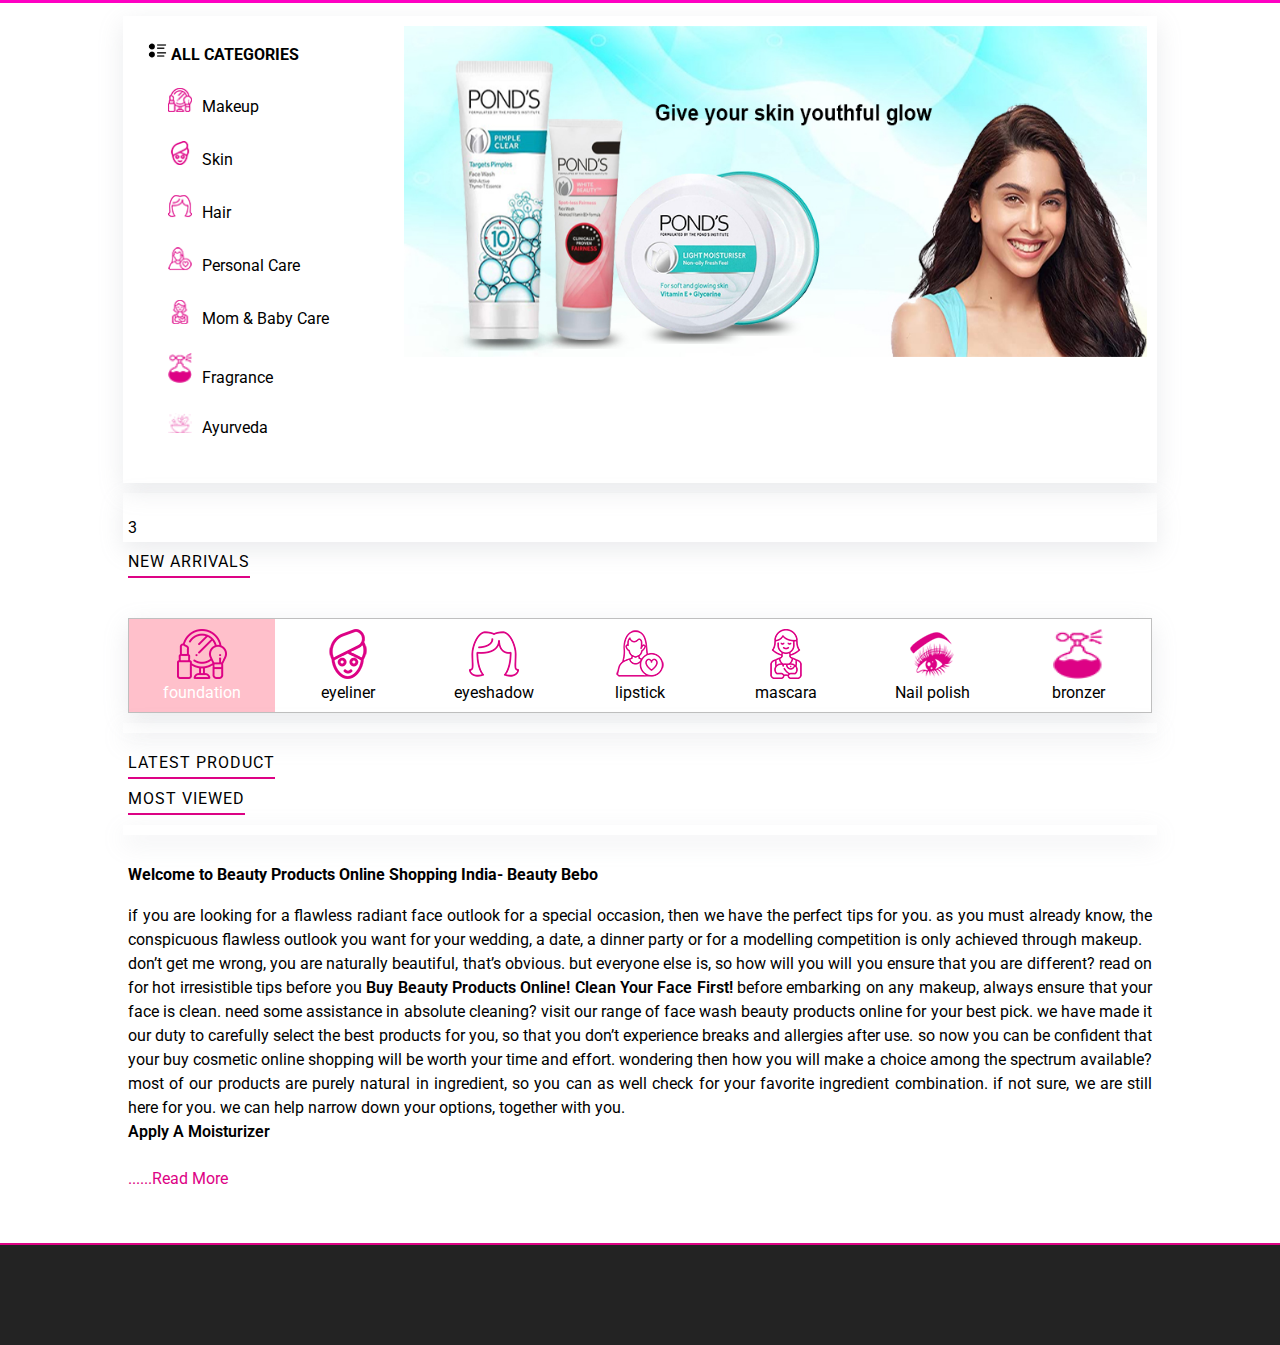
==== commit 6894714e: "day5" ====
--- a/index.html
+++ b/index.html
@@ -1,1832 +1,163 @@
 <!DOCTYPE html>
 <html lang="en">
-  <head>
-    <meta charset="UTF-8" />
-    <meta http-equiv="X-UA-Compatible" content="IE=edge" />
-    <meta name="viewport" content="width=device-width, initial-scale=1.0" />
+<head>
+    <meta charset="UTF-8">
+    <meta http-equiv="X-UA-Compatible" content="IE=edge">
+    <meta name="viewport" content="width=device-width, initial-scale=1.0">
+    <title>Beuty Bebo</title>
+    <link rel="stylesheet" href="./Styles/Navbar.css">
+    <link rel="stylesheet" href="./Styles/index.css">
+    <link rel="stylesheet" href="./Styles/footer.css">
+    <link rel="stylesheet" href="./Styles/popup.css">
+    <link rel="icon" type="image/x-icon" href="./Images/icons-Thumb/logo-title.png">
+</head>
+<body>
+    <hr style="margin-bottom: 3px; height:3px;border-width:0;color:gray;background-color:rgb(255, 0, 195)">
 
-    <title>Document</title>
-    <script
-      src="https://kit.fontawesome.com/c1092efc00.js"
-      crossorigin="anonymous"
-    ></script>
-    <link
-      rel="stylesheet"
-      href="https://cdnjs.cloudflare.com/ajax/libs/font-awesome/4.7.0/css/font-awesome.min.css"
-    />
-    <link
-      href="https://fonts.googleapis.com/icon?family=Material+Icons"
-      rel="stylesheet"
-    />
 
-    <link
-      rel="stylesheet"
-      href="https://cdnjs.cloudflare.com/ajax/libs/slick-carousel/1.8.1/slick-theme.min.css"
-      integrity="sha512-17EgCFERpgZKcm0j0fEq1YCJuyAWdz9KUtv1EjVuaOz8pDnh/0nZxmU6BBXwaaxqoi9PQXnRWqlcDB027hgv9A=="
-      crossorigin="anonymous"
-      referrerpolicy="no-referrer"
-    />
+    <div id="navbar">
+        <!-- appending navbar from components using import & export  -->
+    </div>
 
-    <link
-      rel="stylesheet"
-      href="https://cdnjs.cloudflare.com/ajax/libs/slick-carousel/1.8.1/slick.min.css"
-      integrity="sha512-yHknP1/AwR+yx26cB1y0cjvQUMvEa2PFzt1c9LlS4pRQ5NOTZFWbhBig+X9G9eYW/8m0/4OXNx8pxJ6z57x0dw=="
-      crossorigin="anonymous"
-      referrerpolicy="no-referrer"
-    />
-    <style>
-      body {
-        background-color: rgb(255, 255, 255);
-      }
-      * {
-        font-family: "Roboto", sans-serif;
-      }
+    <div id="container">
+        <!-- top section -->
+        <div id="top-section">
+            <div>
+                <h2> <img src="./Images/categories.png" alt=""> all categories</h2>
+                <ul>
+                    <li><img src="./Images/icons/makeup-small.png" alt="">makeup</li>
+                    <li><img src="./Images/icons/skin-small.png" alt="">skin</li>
+                    <li><img src="./Images/icons/hair-small.png" alt="">hair</li>
+                    <li><img src="./Images/icons/personal-care-small.png" alt="">personal care</li>
+                    <li><img src="./Images/icons/mom-baby-care-small.png" alt="">mom  & baby care</li>
+                    <li><img src="./Images/icons/fragrance.png" alt="">fragrance</li>
+                    <li><img src="./Images/icons/ayurveda.png" alt="">ayurveda</li>
+                </ul>
+            </div>
+            <div>
+                <!-- Top section banner div -->
+                <img id="slider" src="./Images/top-slider/slider-1.jpg" alt="">
+            </div>
+        </div>
 
-      #topbar {
-        display: flex;
-        justify-content: space-around;
-        margin-top: 20px;
-        padding: 10px;
-      }
-      #beautyLogo {
-        width: 288px;
-        height: 68px;
-      }
-      #topmiddleinner {
-        margin-top: 5px;
-        display: flex;
-        justify-content: space-evenly;
-        font-size: 12px;
-        line-height: 19.92px;
+        <!-- banner -->
+        <div>
+            <img src="https://www.beautybebo.com/pub/media/blue_heaven.jpg" alt="">3
+        </div>
+        <div>
 
-        border: 0.5px solid rgb(214, 214, 214);
-      }
-      #categoryDropDown {
-        font-size: large;
-        border: 0px;
-      }
-      #topmiddleinner {
-        border: 0.5px solid rgb(233 233 233);
-        padding-left: 10px;
-        font-size: 10px;
-        border-radius: 5px;
-      }
+        <!-- new arrivals section -->
+            <p>NEW ARRIVALS</p>
+            <div id="arrivals">
+                <!-- appending products through javascript using fetch & import / export  -->
+            </div>
+        </div>
 
-      #searchbar {
-        font-size: large;
-        padding-right: 20px;
-        border: 0;
-        outline: 0;
-      }
-      #searchbox {
-        font-size: large;
-        padding: 15px 17px 15px 17px;
-        margin-left: -5px;
-        border: 0;
-        background-color: #dd0285;
-        color: white;
-        border-radius: 3px;
-      }
-      option {
-        font-size: large;
-      }
+        <!-- banner section -->
+        <div>
+            <!-- <img src="https://www.beautybebo.com/pub/media/mega-menu/beeone.jpg" alt="">
+            <img src="https://www.beautybebo.com/pub/media/mega-menu/lotus.jpg" alt=""> -->
+        </div>
 
-      #toprightCorner {
-        display: flex;
-        justify-content: space-between;
-        margin-left: 10%;
-      }
-      #heart,
-      #personlogo {
-        font-size: 30px;
-        margin: auto;
-        margin-top: 10px;
-        margin-right: 15px;
-        background-color: white;
-        border: 1px solid black;
-      }
-      #personlogo {
-        margin-right: 0;
-        border: 1px solid rgb(151, 151, 151);
-      }
-      #personlogo:hover {
-        background-color: #dd0285;
-        color: white;
-      }
-      #heart:hover {
-        background-color: #dd0285;
-        color: white;
-      }
+        <!-- Categories selection -->
+        <div id="selection-div">
+            <div>
+                <div id="foundation" class="remover">
+                    <img src="./Images/icons-Thumb/makeup_1.png" alt="">
+                    <p>foundation</p>
+                </div>
+                <div id="eyeliner" class="remover">
+                    <img src="./Images/icons-Thumb/skin.png" alt="">
+                    <p>eyeliner</p>
+                </div>
+                <div id="eyeshadow" class="remover">
+                    <img src="./Images/icons-Thumb/hair.png" alt="">
+                    <p>eyeshadow</p>
+                </div>
+                <div id="lipstick" class="remover">
+                    <img src="./Images/icons-Thumb/personal-care.png" alt="">
+                    <p>lipstick</p>
+                </div>
+                <div id="mascara" class="remover">
+                    <img src="./Images/icons-Thumb/mom-baby-care.png" alt="">
+                    <p>mascara</p>
+                </div>
+                <div id="nail_polish" class="remover">
+                    <img src="./Images/icons-Thumb/eye_1.png" alt="">
+                    <p>Nail polish</p>
+                </div>
+                <div id="bronzer" class="remover">
+                    <img src="./Images/icons-Thumb/fragrance_3.png" alt="">
+                    <p>bronzer</p>
+                </div>
+            </div>
 
-      #signupbuttoncorner {
-        display: flex;
-      }
-      #text {
-        padding-top: 20px;
-      }
+            <div id="selection-div_data">
 
-      /* navbar css start */
+            </div>
+        </div>
+        <!-- banner -->
+        <div>
+            <img src="https://www.beautybebo.com/pub/media/mega-menu/homepage.jpg" alt="">
+        </div>
 
-      .navbar {
-        width: 100%;
-        overflow: hidden;
-
-        background-color: #dd0285;
-      }
-
-      .navbar a {
-        float: right;
-        font-size: 16px;
-        color: white;
-        text-align: center;
-        padding: 14px 16px;
-        text-decoration: none;
-      }
-
-      .dropdown {
-        float: left;
-        overflow: hidden;
-        margin-left: 10px;
-      }
-
-      .dropdown .dropbtn {
-        font-size: 16px;
-        border: none;
-        outline: none;
-        color: white;
-        padding: 14px 16px;
-        background-color: inherit;
-        font: inherit;
-        margin: 0;
-        font-weight: bold;
-      }
-
-      /* .navbar a:hover, */
-      .dropdown:hover .dropbtn {
-        background-color: #c60277;
-      }
-
-      .dropdown-content {
-        display: none;
-        position: absolute;
-        background-color: white;
-        /* width: 30%; */
-        left: 0;
-        box-shadow: 0px 8px 16px 0px rgba(238, 236, 236, 0.938);
-        z-index: 1;
-      }
-
-      .dropdown-content .header {
-        background: white;
-        padding: 16px;
-        color: white;
-      }
-
-      .dropdown:hover .dropdown-content {
-        display: block;
-        margin-left: 10px;
-      }
-      .column {
-        margin-top: -10px;
-      }
-
-      /* Create three equal columns that floats next to each other */
-      .column {
-        float: left;
-        /* width: 30%; */
-        padding: 10px;
-        margin-right: 10px;
-
-        /* margin-left: 10px; */
-      }
-      .brands {
-        display: flex;
-        justify-content: space-between;
-        border-top: 2px solid rgb(148, 148, 148);
-        margin-bottom: -18px;
-      }
-      .brands > h3:nth-child(2) {
-        font-size: 15px;
-        background-color: #dd0285;
-        color: white;
-        padding: 9px;
-      }
-
-      #bransformation {
-        display: grid;
-        grid-template-columns: repeat(6, 1fr);
-        gap: 17px;
-        margin-top: 20px;
-      }
-      #bransformation > div {
-        padding: 10px 15px 10px 15px;
-        text-align: center;
-        border: 1px solid rgb(148, 148, 148);
-      }
-      #bransformation > div:hover {
-        background-color: #b8b4b4fa;
-      }
-      .extra {
-        float: left;
-        /* width: 30%; */
-        height: 140px;
-        padding: 10px;
-        margin-right: 10px;
-
-        /* margin-left: 10px; */
-      }
-
-      .column a {
-        float: none;
-        color: #666666;
-        font-size: 13px;
-        text-decoration: none;
-        display: block;
-        text-align: left;
-        margin-bottom: -16px;
-        margin-left: -14px;
-        margin-top: -20px;
-      }
-
-      .navbar a:hover {
-        color: #c60277;
-      }
-
-      /* Clear floats after the columns */
-      .row:after {
-        content: "";
-        display: table;
-        clear: both;
-      }
-
-      /* navbar css end */
-
-      .rightdropmenu {
-        margin: auto;
-        margin-top: 20px;
-        display: flex;
-        justify-content: space-evenly;
-      }
-
-      #colorWhite {
-        color: white;
-      }
-      nav {
-        position: absolute;
-        box-shadow: 0px 8px 16px 0px rgba(238, 236, 236, 0.938);
-      }
-      nav ul {
-        position: relative;
-        list-style-type: none;
-        margin-left: -40px;
-      }
-      nav ul li {
-        margin-bottom: 10px;
-        transition: 0.5s ease;
-      }
-      nav ul li a {
-        align-items: center;
-        font-family: arial;
-
-        text-decoration: none;
-        color: rgb(143, 137, 137);
-        text-transform: capitalize;
-        padding: 10px;
-      }
-      nav ul li:hover {
-        background-color: #ece7e7;
-      }
-      nav ul li a:hover {
-        color: #dd0285;
-      }
-      .makeblockimg {
-        display: block;
-        margin: auto;
-        margin-top: 20px;
-      }
-      #latestProduct > h4 {
-        margin-left: 2%;
-      }
-      #color {
-        color: #c60277;
-        font-weight: bold;
-        margin-left: 4%;
-      }
-      /* scroll bar css */
-      #btnScrollToTop {
-        position: fixed;
-        right: 20px;
-        bottom: 20px;
-        width: 45px;
-        height: 45px;
-        border-radius: 50%;
-        background-color: #dd0285;
-        box-shadow: 0 0 10px rgba(0, 0, 0, 0.25);
-        color: white;
-        cursor: pointer;
-        border: none;
-        outline: none;
-      }
-
-      #btnScrollToTop:active {
-        background-color: #c20978;
-      }
-      #container,
-      #secondContainer {
-        width: 95%;
-        margin: auto;
-      }
-      #latestProduct {
-        margin-top: 20px;
-        margin-bottom: 50px;
-      }
-      #latestProduct > div,
-      #latest2 > div {
-        text-align: center;
-      }
-      .starRating {
-        color: gold;
-        margin-top: 10px;
-        margin-bottom: 10px;
-      }
-      .cartheart {
-        font-size: 20px;
-      }
-
-      #secondContainer {
-        display: grid;
-        grid-template-columns: repeat(4, 1fr);
-        grid-template-rows: auto;
-        gap: 10;
-      }
-
-      #container > div,
-      #secondContainer > div {
-        box-shadow: rgba(0, 0, 0, 0.02) 0px 1px 3px 0px,
-          rgba(27, 31, 35, 0.15) 0px 0px 0px 1px;
-      }
-
-      .addToCartButton {
-        font-size: large;
-        margin: 0;
-        border-radius: 5px;
-        margin-top: 10px;
-        margin-bottom: 10px;
-      }
-
-      .nameHover:hover {
-        color: #dd0285;
-      }
-
-      .priceVary > span {
-        margin: 5px;
-      }
-      .priceVary > span:nth-child(2) {
-        color: #dd0285;
-        font-weight: bold;
-      }
-      .priceVary > span:nth-child(3) {
-        color: green;
-        font-weight: bold;
-      }
-
-      .cartheart:hover {
-        background-color: #dd0285;
-        color: white;
-      }
-      #allOption {
-        border: 1px solid #cabbd1e3;
-        display: grid;
-        width: 97%;
-        margin: auto;
-        grid-template-columns: repeat(7, 1fr);
-        margin-top: 20px;
-        border-radius: 5px;
-      }
-      #allOption p {
-        text-align: center;
-        margin-top: -10px;
-      }
-      #allOption > div > div > img {
-        display: block;
-        justify-content: center;
-        align-items: center;
-        padding: 20px 10px 20px 32%;
-        margin-left: 5px;
-      }
-      .icon {
-        border: 1px solid #cabbd1e3;
-      }
-
-      #allOption > div:hover {
-        background-color: #e95db1;
-        color: white;
-      }
-      #secondContainer {
-        width: 97%;
-        margin: auto;
-      }
-      #secondContainer > div:hover,
-      .parentChildDiv:hover {
-        box-shadow: rgba(50, 50, 93, 0.25) 0px 50px 100px -20px,
-          rgba(0, 0, 0, 0.3) 0px 30px 60px -30px,
-          rgba(10, 37, 64, 0.35) 0px -2px 6px 0px inset;
-      }
-      #allOption > div:nth-child(1) {
-        background-color: #e95db1;
-        color: white;
-      }
-      /* ===================================footer csss======================== */
-      #footerParentDiv {
-        background-color: rgb(36, 34, 34);
-        width: 102%;
-        margin: auto;
-      }
-      #InsideFooterBox {
-        display: grid;
-        grid-template-columns: repeat(4, 1fr);
-        grid-template-rows: auto;
-        gap: 30px;
-        margin-left: 5%;
-      }
-      .topicCss {
-        margin-left: 7%;
-      }
-      hr.new2 {
-        border-top: 1px dashed #d4278f;
-        width: 20%;
-        margin-left: 1px;
-        margin-top: -5%;
-        text-decoration: none;
-      }
-      hr.new3 {
-        border: 1px solid white;
-        width: 85%;
-        margin-bottom: 10px;
-      }
-      .links-contact,
-      .li-social {
-        list-style: none;
-        margin-left: -6%;
-      }
-      #InsideFooterBox a {
-        text-decoration: none;
-      }
-
-      .phone {
-        margin-top: 10px;
-        margin-bottom: 20px;
-      }
-      .time {
-        margin-top: 30px;
-        margin-bottom: 20px;
-      }
-      .special {
-        font-size: 20px;
-        background-color: #c20978;
-        color: white;
-        padding: 15px;
-        border-radius: 41%;
-      }
-      .connectionOnSocialSite {
-        display: flex;
-      }
-      .connectionOnSocialSite > li {
-        margin: 2px;
-      }
-      .links > li {
-        margin-bottom: 10px;
-      }
-      .links a,
-      .mail a,
-      .phone,
-      .time,
-      h3 {
-        color: white;
-      }
-      .links a:hover,
-      .mail a:hover {
-        color: #c60277;
-      }
-      .footerLastPart {
-        display: flex;
-        justify-content: space-around;
-        width: 89%;
-        margin-left: 5%;
-      }
-      #subsribeForm {
-        display: flex;
-        justify-content: space-evenly;
-        margin-left: 15%;
-      }
-      #subsribeForm > #subscribe {
-        font-size: 20px;
-        padding: 10px;
-        text-decoration: none;
-        margin-left: 15px;
-      }
-      #footerParentDiv > p {
-        box-shadow: rgba(0, 0, 0, 0.25) 0px 54px 55px,
-          rgba(0, 0, 0, 0.12) 0px -12px 30px, rgba(0, 0, 0, 0.12) 0px 4px 6px,
-          rgba(0, 0, 0, 0.17) 0px 12px 13px, rgba(0, 0, 0, 0.09) 0px -3px 5px;
-        text-align: center;
-        color: white;
-        padding: 10px;
-      }
-      #subsribeForm > button {
-        font-size: 20px;
-        border-top-right-radius: 5px;
-        border-bottom-right-radius: 5px;
-        background-color: #c20978;
-        color: white;
-        margin-top: 2px;
-      }
-
-      #banner {
-        display: block;
-        position: relative;
-        width: 101%;
-        margin-top: -61px;
-        margin-left: -8px;
-        cursor: pointer;
-        z-index: 1;
-      }
-
-      #play {
-        display: block;
-        position: relative;
-        margin-top: 14px;
-        margin-left: 86.5%;
-        height: 47px;
-        cursor: pointer;
-        z-index: 2;
-      }
-      /* ====================================foooter csss end here====================================================== */
-    </style>
-  </head>
-  <body>
-    <img
-      src="https://www.beautybebo.com/pub/media/bb-app.png"
-      alt=""
-      id="play"
-    />
-    <img
-      src="https://www.beautybebo.com/pub/media/ads/ad-desktop.jpg"
-      alt=""
-      id="banner"
-    />
-
-    <div id="topbar">
-      <div id="beautyLogo">
-        <img
-          src="https://www.beautybebo.com/pub/media/logo/default/beautybebo_1.png"
-          alt=""
-        />
-      </div>
-      <div>
-        <div id="topmiddle">
-          <div id="topmiddleinner">
-            <select id="categoryDropDown">
-              <option value="All Categories">All Categories</option>
-              <option value="3">- - Makeup</option>
-              <option value="8">- - - - Face</option>
-              <option value="">All Categories</option>
-              <option value="123">- - - - - - Foundation</option>
-              <option value="124">- - - - - - Blush</option>
-              <option value="125">- - - - - - Highlighters</option>
-              <option value="126">- - - - - - Concealer</option>
-              <option value="127">- - - - - - Compact &amp; Powder</option>
-              <option value="128">- - - - - - Face Primer</option>
-              <option value="129">- - - - - - Makeup Remover</option>
-              <option value="130">- - - - - - Contour</option>
-              <option value="131">- - - - - - Bronzer</option>
-              <option value="132">- - - - - - BB Cream</option>
-              <option value="133">- - - - - - Loose Powder</option>
-              <option value="134">- - - - - - Setting Spray</option>
-              <option value="172">- - - - - - Makeup Kits</option>
-              <option value="175">- - - - - - CC Cream</option>
-              <option value="9">- - - - Eye</option>
-              <option value="135">- - - - - - Eye Shadow</option>
-              <option value="136">- - - - - - Eyeliner</option>
-              <option value="137">- - - - - - False Eyelashes</option>
-              <option value="138">- - - - - - Mascara</option>
-              <option value="139">- - - - - - Eye Brow Enhancers</option>
-              <option value="140">- - - - - - Kajal</option>
-              <option value="141">- - - - - - Under Eye Concealer</option>
-              <option value="142">- - - - - - Eye Makeup Remover</option>
-              <option value="143">- - - - - - Contact Lenses</option>
-              <option value="144">- - - - - - Eye Primer</option>
-              <option value="145">- - - - - - Eye-Palettes</option>
-              <option value="173">- - - - - - Eye Kit</option>
-              <option value="10">- - - - Lips</option>
-              <option value="146">- - - - - - Lipstick</option>
-              <option value="147">- - - - - - Liquid Lipstick</option>
-              <option value="148">- - - - - - Lip Liner</option>
-              <option value="149">- - - - - - Lip Gloss</option>
-              <option value="150">- - - - - - Lip Balm</option>
-              <option value="151">- - - - - - Lip Crayon</option>
-              <option value="152">- - - - - - Lip Stain</option>
-              <option value="153">- - - - - - Lip Plumper</option>
-              <option value="11">- - - - Nails</option>
-              <option value="154">- - - - - - Nail Polish</option>
-              <option value="155">
-                - - - - - - Manicure &amp; Pedicure Kits
-              </option>
-              <option value="156">- - - - - - Nail Care</option>
-              <option value="157">- - - - - - Nail Polish Sets</option>
-              <option value="158">- - - - - - Nail Art Kits</option>
-              <option value="159">- - - - - - Nail Polish Remover</option>
-              <option value="12">- - - - Tools brushes</option>
-              <option value="161">- - - - - - Face Brush</option>
-              <option value="162">- - - - - - Makeup Pouches</option>
-              <option value="163">- - - - - - Sponges &amp; Applicators</option>
-              <option value="164">- - - - - - Eye Brush</option>
-              <option value="166">- - - - - - Blush&nbsp;Brush</option>
-              <option value="167">- - - - - - Tweezers</option>
-              <option value="168">- - - - - - Lip Brush</option>
-              <option value="169">- - - - - - Eyelash Curlers</option>
-              <option value="165">- - - - - - - - Brush Sets</option>
-              <option value="170">- - - - - - Sharpeners</option>
-              <option value="171">- - - - - - Mirrors</option>
-              <option value="4">- - Skin</option>
-              <option value="13">- - - - Body care</option>
-              <option value="77">- - - - - - Body Moisturizers</option>
-              <option value="79">- - - - - - Kits &amp; Combos</option>
-              <option value="81">- - - - - - Body Sun Care</option>
-              <option value="82">- - - - - - Hand Creams</option>
-              <option value="83">- - - - - - Body Toners</option>
-              <option value="84">- - - - - - Hands &amp; Feet</option>
-              <option value="85">
-                - - - - - - Dark Circles &amp; Wrinkles
-              </option>
-              <option value="86">- - - - - - Neck Creams</option>
-              <option value="87">- - - - - - Brightening Lotion</option>
-              <option value="88">- - - - - - Foot Cream</option>
-              <option value="90">- - - - - - Night Cream</option>
-              <option value="92">- - - - - - Hair Remover Cream</option>
-              <option value="95">- - - - - - All Cream</option>
-              <option value="179">- - - - - - Day Cream</option>
-              <option value="14">- - - - Face care</option>
-              <option value="93">- - - - - - Facial Kits</option>
-              <option value="96">- - - - - - Moisturizer</option>
-              <option value="97">- - - - - - Face Wash</option>
-              <option value="98">- - - - - - Facial Wipes</option>
-              <option value="99">- - - - - - Brightening Cream</option>
-              <option value="101">- - - - - - Face Cleansers</option>
-              <option value="102">- - - - - - Face Oil</option>
-              <option value="103">- - - - - - Mask &amp; Peels</option>
-              <option value="105">- - - - - - Toner &amp; Astringents</option>
-              <option value="106">- - - - - - Bleach Creams</option>
-              <option value="107">- - - - - - Anti- Ageing Creams</option>
-              <option value="108">- - - - - - Face Tools</option>
-              <option value="178">- - - - - - Serum</option>
-              <option value="15">- - - - Eye Care</option>
-              <option value="112">- - - - - - Dark Circles</option>
-              <option value="113">- - - - - - Eye Contour Care</option>
-              <option value="114">- - - - - - Eye Cream</option>
-              <option value="115">- - - - - - Eye Masks</option>
-              <option value="116">- - - - - - Eye Serums</option>
-              <option value="117">- - - - - - Under Eye Creams</option>
-              <option value="118">- - - - - - Under Eye Wrinkles</option>
-              <option value="119">- - - - - - Puffiness</option>
-              <option value="5">- - Hair</option>
-              <option value="17">- - - - Hair Care</option>
-              <option value="58">- - - - - - Hair Color/ Dye</option>
-              <option value="59">- - - - - - Gels &amp; Waxes</option>
-              <option value="60">- - - - - - Hair Spray</option>
-              <option value="61">
-                - - - - - - Hairfall &amp; Thinning&nbsp;
-              </option>
-              <option value="62">- - - - - - Dandruff</option>
-              <option value="63">- - - - - - Color Protection</option>
-              <option value="67">
-                - - - - - - Hair Creams &amp; Masks&nbsp;
-              </option>
-              <option value="69">- - - - - - Dry Shampoo</option>
-              <option value="70">- - - - - - Hair Styling</option>
-              <option value="71">- - - - - - Straighteners&nbsp;</option>
-              <option value="18">- - - - Hair Loss</option>
-              <option value="64">- - - - - - Shampoo</option>
-              <option value="66">- - - - - - Hair Oil</option>
-              <option value="68">- - - - - - Hair Serum</option>
-              <option value="72">- - - - - - Conditioner</option>
-              <option value="76">- - - - - - Hair Growth solutions</option>
-              <option value="6">- - Personal Care</option>
-              <option value="19">- - - - Bath &amp; Body</option>
-              <option value="45">- - - - - - Essential Oils</option>
-              <option value="46">- - - - - - Ubtan &amp; Face Packs</option>
-              <option value="51">- - - - - - Creams</option>
-              <option value="52">- - - - - - Foot Cream</option>
-              <option value="78">- - - - - - Body Cleansers</option>
-              <option value="80">- - - - - - Body Massage Oil</option>
-              <option value="89">- - - - - - Body Wash</option>
-              <option value="100">- - - - - - Scrubs &amp; Exfoliants</option>
-              <option value="20">- - - - Bath &amp; Shower</option>
-              <option value="48">- - - - - - Shower Gel</option>
-              <option value="49">- - - - - - Body Soaps</option>
-              <option value="21">- - - - Bathing Accessories</option>
-              <option value="53">- - - - - - Bath Brushes</option>
-              <option value="54">- - - - - - Shower Caps</option>
-              <option value="55">- - - - - - Sponges</option>
-              <option value="56">- - - - - - Loofahs</option>
-              <option value="7">- - Mom &amp; Baby Care</option>
-              <option value="22">- - - - Baby Care</option>
-              <option value="24">- - - - - - Lotions &amp; Creams</option>
-              <option value="25">- - - - - - Oils</option>
-              <option value="26">- - - - - - Shampoo</option>
-              <option value="27">- - - - - - Soaps</option>
-              <option value="28">- - - - - - Wipes</option>
-              <option value="29">- - - - - - Sterilizer &amp; Cleaners</option>
-              <option value="30">- - - - - - Powder</option>
-              <option value="31">- - - - - - Diapers</option>
-              <option value="32">- - - - - - Bath time</option>
-              <option value="33">- - - - - - Rash Cream</option>
-              <option value="23">- - - - Mom Care</option>
-              <option value="34">- - - - - - Lotions &amp; Creams</option>
-              <option value="35">- - - - - - personal Care</option>
-              <option value="174">- - Fragrance</option>
-              <option value="94">- - - - Perfumes</option>
-              <option value="180">- - - - Deodorants-roll-ons</option>
-              <option value="181">- - - - Body Mist /Spray</option>
-              <option value="177">- - Ayurveda</option>
-              <option value="182">- - - - Natural Skin Care</option>
-              <option value="185">- - - - - - Body Wash</option>
-              <option value="186">- - - - - - Body Lotion</option>
-              <option value="187">- - - - - - Sun Protection</option>
-              <option value="188">- - - - - - Face Wash</option>
-              <option value="189">- - - - - - Mask</option>
-              <option value="190">- - - - - - Eye Care</option>
-              <option value="191">- - - - - - Scrub</option>
-              <option value="198">- - - - - - Lip Care</option>
-              <option value="202">- - - - - - Cream</option>
-              <option value="203">- - - - - - Cleansers</option>
-              <option value="204">- - - - - - Gel</option>
-              <option value="205">- - - - - - Pack</option>
-              <option value="183">- - - - Natural Hair Care</option>
-              <option value="192">- - - - - - Hair Oils</option>
-              <option value="193">- - - - - - Hair Serum</option>
-              <option value="196">- - - - - - Hair Gel</option>
-              <option value="197">- - - - - - Shampoo</option>
-              <option value="201">- - - - - - Conditioner</option>
-              <option value="206">- - Latest Offer</option>
-            </select>
+        <div>
+            <div>
+                <!-- <h2>Best Seller</h2> -->
+                <!-- <div id="best_seller">
+                    
+                </div> -->
+            </div>
 
             <div>
-              <input
-                id="searchbar"
-                type="text"
-                placeholder="Enter your search..."
-              />
-              <button id="searchbox">
-                <i class="fa-solid fa-magnifying-glass"></i>
-              </button>
-            </div>
-          </div>
-        </div>
-      </div>
-      <div id="toprightCorner">
-        <div>
-          <button id="heart"><i class="fa-solid fa-heart"></i></button>
-        </div>
-        <div id="signupbuttoncorner">
-          <div>
-            <button id="personlogo" onclick="singOpFunction()">
-              <i class="fa-solid fa-user"></i>
-            </button>
-          </div>
-          <div id="text">My Account</div>
-        </div>
-      </div>
-    </div>
-    <!-- navbar start -->
-    <div class="navbar">
-      <div class="dropdown">
-        <button class="dropbtn">
-          MAKEUP
-          <i class="fa fa-caret-down"></i>
-        </button>
-        <div class="dropdown-content">
-          <div class="row">
-            <div class="column">
-              <h5>FACE</h5>
-              <a href="makeup_bb_cream.html">BB CREAM </a>
-              <a href="makeup_blush.html">BLUSH</a>
-              <a href="#">Bronzer </a>
-              <a href="#">CC Cream </a>
-              <a href="makeup_counter.html">Contour </a>
-              <a href="#">Concealer </a>
-              <a href="#">Compact & Powder </a>
-              <a href="#">Face Primer </a>
-              <a href="#">Foundation </a>
-              <a href="#">Highlighters </a>
-              <a href="#">Loose Powder </a>
-              <a href="#">Makeup Kits </a>
-              <a href="#">Makeup Remover </a>
-              <a href="#">Setting Spray </a>
-            </div>
-            <div class="column">
-              <h5>EYE</h5>
-              <a href="#"> Contact Lenses </a>
-              <a href="#"> Eye Kit </a>
-              <a href="#"> Eyeliner </a>
-              <a href="#"> Eye Shadow </a>
-              <a href="#"> Eye Primer </a>
-              <a href="#"> Eye-Palettes </a>
-              <a href="#"> Eye Makeup Remover </a>
-              <a href="#"> Eye Brow Enhancers </a>
-              <a href="#"> False Eyelashes </a>
-              <a href="#"> Kajal </a>
-              <a href="#"> Mascara </a>
-              <a href="#"> Under Eye Concealer </a>
-            </div>
-            <div class="column">
-              <h5>LIPS</h5>
-              <a href="#">Lipstick</a>
-              <a href="#">Liquid Lipstick</a>
-              <a href="#">Lip Liner</a>
-              <a href="#">Lip Gloss</a>
-              <a href="#">Lip Balm</a>
-              <a href="#">Lip Crayon</a>
-              <a href="#">Lip Stain</a>
-              <a href="#">Lip Stain</a>
+                <h2>Latest Product</h2>
+                <div id="latest">
+
+                </div>
             </div>
 
-            <div class="column">
-              <h5>NAILS</h5>
-              <a href="#">Manicure & Pedicure Kits</a>
-              <a href="#">Nail Polish</a>
-              <a href="#">Nail Care</a>
-              <a href="#">Nail Polish Sets</a>
-              <a href="#">Nail Art Kits</a>
-              <a href="#">Nail Polish Remover</a>
+            <div>
+                <h2>Most Viewed</h2>
+                <div id="most_viewed">
+
+                </div>
             </div>
-            <div class="column">
-              <h5>TOOL BRUSHES</h5>
-              <a href="#">Blush Brush</a>
-              <a href="#">Eyelash Curlers</a>
-              <a href="#">Eye Brush</a>
-              <a href="#">Face Brush</a>
-              <a href="#">Lip Brush</a>
-              <a href="#">Makeup Pouches</a>
-              <a href="#">Mirrors</a>
-              <a href="#">Sponges & Applicators</a>
-              <a href="#">Sharpeners</a>
-              <a href="#">Tweezers</a>
-            </div>
-          </div>
-        </div>
-      </div>
-      <div class="dropdown">
-        <button class="dropbtn">
-          SKIN
-          <i class="fa fa-caret-down"></i>
-        </button>
-        <div class="dropdown-content">
-          <div class="row">
-            <div class="column">
-              <h5>EYE CARE</h5>
-              <a href="skin1.html">Dark Circles </a>
-              <a href="#">Eye Contour Care</a>
-              <a href="#">Eye Cream</a>
-              <a href="#"> Eye Masks </a>
-              <a href="#"> Eye Serums </a>
-              <a href="#">Puffiness </a>
-              <a href="#">Under Eye Creams </a>
-              <a href="#">Under Eye Wrinkles</a>
-            </div>
-            <div class="column">
-              <h5>FACE CARE</h5>
-              <a href="#"> Anti- Ageing Creams </a>
-              <a href="#"> Bleach Creams </a>
-              <a href="#"> Brightening Cream </a>
-              <a href="#"> Face Wash </a>
-              <a href="#"> Facial Wipes </a>
-              <a href="#"> Face Oil </a>
-              <a href="#"> Face Cleansers </a>
-              <a href="#"> Facial Kits </a>
-              <a href="#"> Face Tools </a>
-              <a href="#"> Moisturizer </a>
-              <a href="#"> Mask & Peels </a>
-              <a href="#">Serum</a>
-              <a href="#">Toner & Astringents</a>
-            </div>
-            <div class="column">
-              <h5>BODY CARE</h5>
-              <a href="#"> All Cream</a>
-              <a href="#">Body Moisturizers</a>
-              <a href="#"> Body Toners</a>
-              <a href="#">Body Sun Care</a>
-              <a href="#">Brightening Lotion</a>
-              <a href="#">Dark Circles & Wrinkles</a>
-              <a href="#"> Day Cream</a>
-              <a href="#">Foot Cream</a>
-              <a href="#"> Hair Remover Cream</a>
-              <a href="#"> Hand Creams</a>
-              <a href="#">Hands & Feet</a>
-              <a href="#"> Kits & Combost</a>
-              <a href="#"> Night Cream</a>
-              <a href="#"> Neck Creams</a>
-            </div>
-
-            <div class="column">
-              <h5><img src="toppic1.jpg" alt="" /></h5>
-            </div>
-          </div>
-        </div>
-      </div>
-
-      <div class="dropdown">
-        <button class="dropbtn">
-          HAIR
-          <i class="fa fa-caret-down"></i>
-        </button>
-        <div class="dropdown-content">
-          <div class="row">
-            <div class="column">
-              <h5>HAIR CARE</h5>
-              <a href="#">Color Protection </a>
-              <a href="#">Dandruff</a>
-              <a href="#">Dry Shampoo</a>
-              <a href="#"> Gels & Waxes </a>
-              <a href="#">Hair Spray</a>
-              <a href="#">Hair Color/ Dye</a>
-              <a href="#">Hair Creams & Masks </a>
-              <a href="#">Hair Styling</a>
-              <a href="#">Hairfall & Thinning </a>
-              <a href="#">Straighteners </a>
-            </div>
-            <div class="column">
-              <h5>HAIR LOSS</h5>
-              <a href="#"> Conditioner </a>
-              <a href="#"> Hair Oil </a>
-              <a href="#"> Hair Serum </a>
-              <a href="#"> Hair Growth Solutions </a>
-              <a href="#"> Shampoo </a>
-            </div>
-            <div class="column">
-              <h5><img src="toppic2.jpg" alt="" /></h5>
-            </div>
-          </div>
-        </div>
-      </div>
-
-      <div class="dropdown">
-        <button class="dropbtn">
-          PERSONAL CARE
-          <i class="fa fa-caret-down"></i>
-        </button>
-        <div class="dropdown-content">
-          <div class="row">
-            <div class="column">
-              <h5>BATH & BODY</h5>
-              <a href="#">Body Cleansers </a>
-              <a href="#">Body Massage Oil</a>
-              <a href="#">Body Wash</a>
-              <a href="#"> Creams </a>
-              <a href="#">Essential Oils</a>
-              <a href="#">Foot Cream</a>
-              <a href="#">Scrubs & Exfoliants </a>
-              <a href="#">Ubtan & Face Packs</a>
-            </div>
-            <div class="column">
-              <h5>BATHING ACCESSORIES</h5>
-              <a href="personal_care_bath_brushes.html"> Bath Brushes </a>
-              <a href="personal_care_loofahs.html"> Loofahs </a>
-              <a href="#"> Shower Caps </a>
-              <a href="#"> Sponges </a>
-            </div>
-            <div class="column">
-              <h5>BATH & SHOWER</h5>
-              <a href="#"> Body Soaps </a>
-              <a href="#"> Shower Ge </a>
-              <a href="#"> Shower Caps </a>
-            </div>
-            <div class="column">
-              <h5><img src="toppic3.jpg" alt="" /></h5>
-            </div>
-          </div>
-        </div>
-      </div>
-      <div class="dropdown">
-        <button class="dropbtn">
-          MOMS &BABY CARE
-          <i class="fa fa-caret-down"></i>
-        </button>
-        <div class="dropdown-content">
-          <div class="row">
-            <div class="column">
-              <h5>BABY CARE</h5>
-              <a href="#">Bath Time </a>
-              <a href="mom_baby_care_wips.html">Diapers</a>
-              <a href="#">Lotions & Creams</a>
-              <a href="#"> Creams </a>
-              <a href="#"> Oils</a>
-              <a href="#">Powder</a>
-              <a href="#">Shampoo</a>
-              <a href="#">Soaps</a>
-              <a href="#">Sterilizer & Cleaners</a>
-              <a href="#">Rash Cream</a>
-              <a href="mom_baby_care_wips.html">Wipes</a>
-            </div>
-            <div class="column">
-              <h5>MOM CARE</h5>
-              <a href="#"> Lotions & Creams </a>
-              <a href="#"> Personal Care </a>
-            </div>
-            <div class="column">
-              <h5><img src="topicpic4.jpg" alt="" /></h5>
-            </div>
-          </div>
-        </div>
-      </div>
-      <div class="dropdown">
-        <button class="dropbtn">
-          FRAGRANCE
-          <i class="fa fa-caret-down"></i>
-        </button>
-        <div class="dropdown-content">
-          <div class="row">
-            <div class="column">
-              <h5></h5>
-              <a href="#"> Perfumes </a>
-              <a href="#">Deodorants roll ons</a>
-              <a href="#">Body Mist/Spray</a>
-            </div>
-            <div class="column">
-              <h5><img src="toppic4.jpg" alt="" /></h5>
-            </div>
-          </div>
-        </div>
-      </div>
-
-      <div class="dropdown">
-        <button class="dropbtn">
-          AYURVEDA
-          <i class="fa fa-caret-down"></i>
-        </button>
-        <div class="dropdown-content">
-          <div class="row">
-            <div class="column">
-              <h5>NATURAL SKIN CARE</h5>
-
-              <a href="#">Body Wash </a>
-              <a href="#">Body Lotion</a>
-              <a href="#">Lotions & Creams</a>
-              <a href="#"> Cleansers </a>
-              <a href="#"> Cream</a>
-              <a href="#">Eye Care</a>
-              <a href="#">Face Wash</a>
-              <a href="#">Gel</a>
-              <a href="#">Lip Care</a>
-              <a href="#">Mask</a>
-              <a href="#">Pack</a>
-              <a href="#">Scrub</a>
-              <a href="#">Sun Protection</a>
-            </div>
-            <div class="column">
-              <h5>ATURAL HAIR CARE</h5>
-              <a href="#"> Conditioner</a>
-              <a href="#"> Hair Oils </a>
-              <a href="#"> Hair Serum </a>
-              <a href="#"> Hair Gel</a>
-              <a href="#"> Shampoo</a>
-            </div>
-            <div class="column">
-              <h5><img src="toppic5.jpg" alt="" /></h5>
-            </div>
-          </div>
-        </div>
-      </div>
-
-      <div class="dropdown">
-        <button class="dropbtn">
-          BRANDS
-          <i class="fa fa-caret-down"></i>
-        </button>
-        <div class="dropdown-content">
-          <div class="brands">
-            <h3>Top Brands</h3>
-            <h3>View All</h3>
-          </div>
-          <div class="row brands">
-            <div class="column extra">
-              <div id="bransformation">
-                <div>LAKME</div>
-                <div>lOREAL-PARIS</div>
-                <div>JOY</div>
-                <div>AROMA MAGIC</div>
-                <div>LOTUS HERBALS</div>
-                <div>BIOTIQUE</div>
-                <div>VLCC</div>
-                <div>VEGA</div>
-                <div>MAYBELLINE</div>
-                <div>MAMAEARTH</div>
-                <div>CHICCO</div>
-                <div>NEUTROGENA</div>
-              </div>
-            </div>
-          </div>
-        </div>
-      </div>
-      <!-- ========================important  direct button TO  go to addtocart================================== -->
-      <div class="dropdown">
-        <button class="dropbtn gotoCartButton">
-          <i style="margin-right: 5px" class="fa-solid fa-bag-shopping"></i>MY
-          CART
-        </button>
-      </div>
-    </div>
-    <!-- navbar end -->
-
-    <div class="rightdropmenu">
-      <div id="right">
-        <h4>
-          <i class="fa-solid fa-list"></i> ALL CATEGORIES
-          <span id="colorWhite">---------------------</span>
-        </h4>
-        <nav>
-          <ul>
-            <li>
-              <img
-                src="https://www.beautybebo.com/pub/media/wysiwyg/menu-icons/makeup-small.png"
-                alt=""
-              /><span><a href="#">MEKEUP</a> </span>
-            </li>
-            <li>
-              <img
-                src="	https://www.beautybebo.com/pub/media/wysiwyg/menu-icons/skin-small.png"
-                alt=""
-              /><a href="#">SKIN</a>
-            </li>
-            <li>
-              <img
-                src="https://www.beautybebo.com/pub/media/wysiwyg/menu-icons/hair-small.png"
-                alt=""
-              /><a href="#">HAIR</a>
-            </li>
-            <li>
-              <img
-                src="https://www.beautybebo.com/pub/media/wysiwyg/menu-icons/personal-care-small.png"
-                alt=""
-              /><a href="#">PERSONAL CARE</a>
-            </li>
-            <li>
-              <img
-                src="	https://www.beautybebo.com/pub/media/wysiwyg/menu-icons/mom-baby-care-small.png"
-                alt=""
-              /><a href="#">MOM&BABY CARE</a>
-            </li>
-            <li>
-              <img
-                src="	https://www.beautybebo.com/pub/media/fragrance.png"
-                alt=""
-              /><a href="#">FRAGRANCE</a>
-            </li>
-            <li>
-              <img
-                src="	https://www.beautybebo.com/pub/media/ayurveda.png"
-                alt=""
-              /><a href="#">AYUBADA</a>
-            </li>
-          </ul>
-        </nav>
-      </div>
-      <div id="firstSlider" style="width: 70%">
-        <img src="banner.jpg" alt="" />
-        <img src="banner2.jpg" alt="" />
-        <img src="banner3.jpg" alt="" />
-      </div>
-    </div>
-    <!-- scroll barr start -->
-    <button id="btnScrollToTop">
-      <i class="material-icons">arrow_upward</i>
-    </button>
-    <!-- scroll barr end -->
-
-    <div><img class="makeblockimg" src="image7.jpg" alt="" /></div>
-
-    <div id="latestProduct">
-      <h4>NEW ARRIVALS</h4>
-      <!-- area to drop of latestes product -->
-      <div id="container"></div>
-    </div>
-    <div class="rightdropmenu">
-      <div><img src="offferpic1.gif" alt="" /></div>
-      <div><img src="offerpic2.gif" alt="" /></div>
-    </div>
-    <div id="productShowFilter">
-      <div id="allOption">
-        <div class="icon">
-          <div>
-            <img
-              src="https://www.beautybebo.com/pub/media/catalog/category/makeup_1.png"
-              alt=""
-            />
-          </div>
-          <p>MAKEUP</p>
         </div>
 
-        <div class="icon">
-          <div>
-            <img
-              src="https://www.beautybebo.com/pub/media/catalog/category/skin.png"
-              alt=""
-            />
-          </div>
-          <p>SKIN</p>
+        <div>
+            <img src="https://www.beautybebo.com/pub/media/mega-menu/offer.gif" alt="">
+        </div>
+        <div >
+            <h2>Welcome to Beauty Products Online Shopping India- Beauty Bebo</h2>
+            <p id="intro">If you are looking for a flawless radiant face outlook for a special occasion, 
+                then we have the perfect tips for you. As you must already know, the conspicuous flawless 
+                outlook you want for your wedding, a date, a dinner party or for a modelling competition is 
+                only achieved through makeup.<br>
+                Don’t get me wrong, you are naturally beautiful, that’s obvious. But everyone else is, so how 
+                will you will you ensure that you are different? Read on for hot irresistible tips before you <b>buy beauty products online!</b>
+                <b>Clean Your Face First!</b>
+                Before embarking on any makeup, always ensure that your face is clean. Need some assistance in absolute cleaning? Visit our range of 
+                face wash beauty products online for your best pick. We have made it our duty to carefully select the best products for you, so that 
+                you don’t experience breaks and allergies after use. So now you can be confident that your buy cosmetic online shopping will be worth your time and effort.
+                Wondering then how you will make a choice among the spectrum available? Most of our products are purely natural in ingredient, so you can as well check for your
+                favorite ingredient combination. If not sure, we are still here for you. We can help narrow down your options, together with you.<br>
+                <b>Apply a Moisturizer</b>
+
+                <h5 id="read">......Read More</h5>
+            </p>
         </div>
 
-        <div class="icon">
-          <div>
-            <img
-              src="https://www.beautybebo.com/pub/media/catalog/category/hair.png"
-              alt=""
-            />
-          </div>
-          <p>HAIR</p>
-        </div>
 
-        <div class="icon">
-          <div>
-            <img
-              src="https://www.beautybebo.com/pub/media/catalog/category/personal-care.png"
-              alt=""
-            />
-          </div>
-          <p>PERSONAL CARE</p>
-        </div>
-
-        <div class="icon">
-          <div>
-            <img
-              src="https://www.beautybebo.com/pub/media/catalog/category/mom-baby-care.png"
-              alt=""
-            />
-          </div>
-          <p>MOMS CARE</p>
-        </div>
-
-        <div class="icon">
-          <div>
-            <img
-              src="https://www.beautybebo.com/pub/media/catalog/category/eye_1.png"
-              alt=""
-            />
-          </div>
-          <p>EYE</p>
-        </div>
-
-        <div class="icon">
-          <div style="margin-top: 12px">
-            <img
-              src="https://www.beautybebo.com/pub/media/catalog/category/fragrance_3.png"
-              alt=""
-            />
-          </div>
-          <p>PREAGRANCE</p>
-        </div>
-      </div>
-      <div id="latest2">
-        <div id="secondContainer">
-          <!-- =======================secondBox of product============================================================ -->
-        </div>
-      </div>
     </div>
 
-    <!-- =====AREA FOR GIRL SCRUP PIC========= -->
-    <div><img class="makeblockimg" src="GIRLCRUB.gif" alt="" /></div>
-    <div><img class="makeblockimg" src="BLM.jpg" alt="" /></div>
-
-    <!-- area start for offerpic and read more msg -->
-    <div><img class="makeblockimg" src="offer2.jpg" alt="" /></div>
-    <div><img class="makeblockimg" src="readmore.jpg" alt="" /></div>
-    <p id="color">Read More.....</p>
-    <!-- =============================foooter================================================================ -->
-    <footer>
-      <div id="footerParentDiv">
-        <div id="InsideFooterBox">
-          <div>
-            <div class="topicCss">
-              <h3>CONTACT INFO</h3>
-              <hr class="new2" />
-            </div>
-
-            <ul class="links-contact">
-              <li class="phone">(+91) 97990 30777</li>
-              <li class="mail">
-                <a href="mailto:support@beautybebo.com"
-                  >support@beautybebo.com</a
-                ><br /><a href="mailto:sales@beautybebo.com"
-                  >sales@beautybebo.com</a
-                >
-              </li>
-              <li class="time">Open time: 10:00AM - 7:00PM</li>
-            </ul>
-
-            <ul class="connectionOnSocialSite">
-              <li class="li-social facebook-social">
-                <a
-                  title="Facebook"
-                  href="https://www.facebook.com/BeautyBebo-339715696750230/"
-                  target="_blank"
-                  ><span class="fa fa-facebook icon-social special" style></span
-                  ><span class="name-social"></span
-                ></a>
-              </li>
-              <li class="li-social pinterest-social">
-                <a
-                  title="Instagram"
-                  href="https://www.instagram.com/beautybeboofficial/"
-                  target="_blank"
-                  ><span class="fa fa-instagram icon-social special"></span>
-                  <span class="name-social"></span
-                ></a>
-              </li>
-            </ul>
-          </div>
-
-          <div>
-            <div class="topicCss">
-              <h3>QUICK LINK</h3>
-              <hr class="new2" />
-            </div>
-
-            <ul class="links">
-              <li><a href="/about-us">About us</a></li>
-              <li><a href="/contact">Contact Us</a></li>
-              <li>
-                <a href="/terms-and-conditions">Terms &amp; Conditions</a>
-              </li>
-              <li><a href="/privacy-policy">Privacy Policy</a></li>
-              <li><a href="/return-policy">Return and Refund Policy</a></li>
-              <li><a href="/shipping-policy">Shipping Policy</a></li>
-            </ul>
-          </div>
-
-          <div>
-            <div class="topicCss">
-              <h3>CUSTOMER INFO</h3>
-              <hr class="new2" />
-            </div>
-
-            <ul class="links">
-              <li><a href="mycart.html">My Account</a></li>
-              <li><a href="/track-order/">Track your Order</a></li>
-              <li><a href="/order-return">Order Returns</a></li>
-              <li><a href="/wishlist/">Wishlist</a></li>
-              <li><a href="/blog/">News &amp; Events</a></li>
-              <li><a href="/faqs">FAQ</a></li>
-            </ul>
-          </div>
-          <div>
-            <div class="topicCss">
-              <h3>CATEGORIES</h3>
-              <hr class="new2" />
-            </div>
-
-            <ul class="links">
-              <li>
-                <div class="widget block block-category-link">
-                  <a href="makeup_bb_cream.html"><span>Makeup</span></a>
-                </div>
-              </li>
-              <li>
-                <div class="widget block block-category-link">
-                  <a href="skin1.html"><span>Skin</span></a>
-                </div>
-              </li>
-              <li>
-                <div class="widget block block-category-link">
-                  <a href="#"><span>Hair</span></a>
-                </div>
-              </li>
-              <li>
-                <div class="widget block block-category-link">
-                  <a href="personal_care_bath_brushes.html"
-                    ><span>Personal Care</span></a
-                  >
-                </div>
-              </li>
-              <li>
-                <div class="widget block block-category-link">
-                  <a href="mom_baby_care_wips.html"
-                    ><span>Mom & Baby Care</span></a
-                  >
-                </div>
-              </li>
-              <li>
-                <div class="widget block block-category-link">
-                  <a href="#"><span>Fragrance</span></a>
-                </div>
-              </li>
-              <li>
-                <div class="widget block block-category-link">
-                  <a href="#"><span>Ayurveda</span></a>
-                </div>
-              </li>
-            </ul>
-          </div>
-        </div>
-        <hr class="new3" />
-        <div class="footerLastPart">
-          <div class="footer_payment_img">
-            <img
-              src="https://www.beautybebo.com/pub/media/wysiwyg/payment.png"
-              alt=""
-            />
-          </div>
-          <div id="subsribeForm">
-            <h3>Signup for Newsletter</h3>
-            <input
-              type="email"
-              name=""
-              id="subscribe"
-              placeholder="Signup for Newsletter"
-            />
-            <button>Subscribe</button>
-          </div>
-        </div>
-        <p>@ 2020 All Rights Reserved</p>
-      </div>
-    </footer>
-    <script src="https://ajax.googleapis.com/ajax/libs/jquery/3.6.0/jquery.min.js"></script>
-    <script
-      src="https://cdnjs.cloudflare.com/ajax/libs/slick-carousel/1.8.1/slick.min.js"
-      integrity="sha512-XtmMtDEcNz2j7ekrtHvOVR4iwwaD6o/FUJe6+Zq+HgcCsk3kj4uSQQR8weQ2QVj1o0Pk6PwYLohm206ZzNfubg=="
-      crossorigin="anonymous"
-      referrerpolicy="no-referrer"
-    ></script>
-  </body>
+    <div id="footer">
+        <!--appending footer from components using import & export  -->
+   </div>
+</body>
+<script src="./Scripts/index.js" type="module" >   </script>
+<script src="./Scripts/categories.js" type="module" ></script>
 </html>
 
-<script>
-  // =======================script for the sroll button==========================================
-  var btnScrollToTop = document.querySelector("#btnScrollToTop");
-  btnScrollToTop.addEventListener("click", function () {
-    window.scrollTo({
-      top: 0,
-      left: 0,
-      behavior: "smooth",
-    });
-  });
-  //=====================script for to send on signuppage========================================!
-  function singOpFunction() {
-    window.location.href = "login.html";
-  }
 
-  // =======================script for the first box of product==========================================!
-  var newProductData = [
-    {
-      producturl:
-        "https://www.beautybebo.com/pub/media/catalog/product/cache/37253e89591b79b38c00254331932999/r/e/repair_shampoo_650-2_1_1.jpg",
-      productname: "Dove Intence Repair Shampoo 650 ml",
-      price: 350.0,
-      strickedoff: "₹500.00",
-      discount: "10% off",
-    },
-    {
-      producturl:
-        "https://www.beautybebo.com/pub/media/catalog/product/cache/37253e89591b79b38c00254331932999/i/m/image1_600x.jpg",
-      productname: "Lotus Herbals Whiteglow Vitamin C",
-      price: 428.0,
-      strickedoff: "₹475.00",
-      discount: "10% off",
-    },
-    {
-      producturl:
-        "https://www.beautybebo.com/pub/media/catalog/product/cache/37253e89591b79b38c00254331932999/3/6/3699c478906105612174-2.jpg",
-      productname: "Wow Skin Science Face Serum",
-      price: 515.0,
-      strickedoff: "₹599.00",
-      discount: "10% off",
-    },
-    {
-      producturl:
-        "https://www.beautybebo.com/pub/media/catalog/product/cache/37253e89591b79b38c00254331932999/2/7/277cf77missc00000081_1.jpg",
-      productname: "Miss Claire Eyelash Glue",
-      price: 322.0,
-      strickedoff: "₹350.00",
-      discount: "8% off",
-    },
-    {
-      price: "603.00",
-      discount: "10% off",
-      productname: "Miss Claire Mineral Blusher Kit - 3716-4-04",
-      producturl:
-        "https://www.beautybebo.com/pub/media/catalog/product/cache/37253e89591b79b38c00254331932999/5/_/5_91.jpg",
-      strickedoff: "₹599.00",
-    },
-    {
-      price: "603.00",
-      discount: "10% off",
-      productname:
-        "Chicco Veste Asciutto Dry Fitting Diapers Extra Large - 14 Pieces",
-      producturl:
-        "https://www.beautybebo.com/pub/media/catalog/product/cache/37253e89591b79b38c00254331932999/_/_/.....1.jpg",
-      strickedoff: "₹599.00",
-    },
-    {
-      price: "603.00",
-      discount: "10% off",
-      productname: "Miss Claire Make Up Palette 9955-2 (Make Up Kit)",
-      producturl:
-        "https://www.beautybebo.com/pub/media/catalog/product/cache/37253e89591b79b38c00254331932999/1/3/134.jpg",
-      strickedoff: "₹670.00",
-    },
-  ];
 
-  newProductData.map(function (elem) {
-    var parentChild = document.createElement("div");
-    parentChild.setAttribute("class", "parentChildDiv");
 
-    var imageDiv = document.createElement("div");
-    var productimage = document.createElement("img");
-    productimage.src = elem.producturl;
-    imageDiv.append(productimage);
-
-    var productName = document.createElement("div");
-    productName.setAttribute("class", "nameHover");
-    productName.innerText = elem.productname;
-
-    var priceVary = document.createElement("div");
-    priceVary.setAttribute("class", "priceVary");
-
-    var actuallPrice = document.createElement("span");
-    actuallPrice.style.textDecoration = "line-through";
-    actuallPrice.innerText = elem.strickedoff;
-
-    var price = document.createElement("span");
-    price.innerText = "₹" + elem.price;
-
-    var percent = document.createElement("span");
-    percent.innerText = elem.discount;
-    priceVary.append(actuallPrice, price, percent);
-
-    var div_starRating = document.createElement("div");
-    div_starRating.setAttribute("class", "starRating");
-
-    var span1_fa_fa_star_checked = document.createElement("span");
-    span1_fa_fa_star_checked.setAttribute("class", "fa fa-star checked");
-
-    div_starRating.append(span1_fa_fa_star_checked);
-
-    var span2_fa_fa_star_checked = document.createElement("span");
-    span2_fa_fa_star_checked.setAttribute("class", "fa fa-star checked");
-
-    div_starRating.append(span2_fa_fa_star_checked);
-
-    var span3_fa_fa_star_checked = document.createElement("span");
-    span3_fa_fa_star_checked.setAttribute("class", "fa fa-star checked");
-
-    div_starRating.append(span3_fa_fa_star_checked);
-
-    var span4_fa_fa_star = document.createElement("span");
-    span4_fa_fa_star.setAttribute("class", "fa fa-star");
-
-    div_starRating.append(span4_fa_fa_star);
-
-    var span5_fa_fa_star = document.createElement("span");
-    span5_fa_fa_star.setAttribute("class", "fa fa-star");
-
-    div_starRating.append(span5_fa_fa_star);
-    var addToCart = document.createElement("div");
-    addToCart.setAttribute("class", "addTocartSet");
-    var heart = document.createElement("button");
-    heart.setAttribute("class", "fa-solid fa-heart cartheart");
-    var cartButton = document.createElement("button");
-    cartButton.innerText = "Add To Cart";
-    cartButton.style.backgroundColor = "#dd0285";
-    cartButton.style.color = "white";
-
-    cartButton.setAttribute(
-      "class",
-      "addToCartButton fa-solid fa-cart-arrow-down"
-    );
-
-    cartButton.addEventListener("click", function () {
-      buttonCart(elem);
-    });
-
-    addToCart.append(cartButton, heart);
-    parentChild.append(
-      imageDiv,
-      productName,
-      div_starRating,
-      priceVary,
-      addToCart
-    );
-    document.querySelector("#container").append(parentChild);
-  });
-
-  var cartData = JSON.parse(localStorage.getItem("sendToCartData1")) || [];
-  function buttonCart(elem) {
-    cartData.push(elem);
-    console.log(cartData);
-    localStorage.setItem("sendToCartData1", JSON.stringify(cartData));
-  }
-
-  var secondBoxData = [
-    {
-      producturl:
-        "https://www.beautybebo.com/pub/media/catalog/product/cache/37253e89591b79b38c00254331932999/2/7/277cf77missc00000081_1.jpg",
-      productname: "Miss Claire Eyelash Glue",
-      price: 322.0,
-      strickedoff: "₹350.00",
-      discount: "8% off",
-    },
-    {
-      producturl:
-        "https://www.beautybebo.com/pub/media/catalog/product/cache/37253e89591b79b38c00254331932999/5/b/5b990e16902395773146_3.jpg",
-      productname: "Maybelline New York Fit Primer",
-      price: 475.0,
-      strickedoff: "₹599.00",
-      percentOf: "10% off",
-    },
-    {
-      producturl:
-        "https://www.beautybebo.com/pub/media/catalog/product/cache/37253e89591b79b38c00254331932999/6/9/6902395735908_0.jpg",
-      productname: "ponds",
-      price: 750.0,
-      strickedoff: "₹899.00",
-      percentOf: "8% off",
-    },
-    {
-      price: 242.0,
-      discount: "10% off",
-      productname: "Ponds White Beauty Spot-Less Fairness Day Cream",
-      producturl:
-        "https://www.beautybebo.com/pub/media/catalog/product/cache/37253e89591b79b38c00254331932999/p/1/p11.jpg",
-      strickedoff: "₹269.00",
-    },
-  ];
-
-  secondBoxData.map(function (elem) {
-    var parentChild = document.createElement("div");
-    parentChild.setAttribute("class", "parentChildDiv");
-
-    var imageDiv = document.createElement("div");
-    var productimage = document.createElement("img");
-    productimage.src = elem.producturl;
-    imageDiv.append(productimage);
-
-    var productName = document.createElement("div");
-    productName.setAttribute("class", "nameHover");
-    productName.innerText = elem.productname;
-
-    var priceVary = document.createElement("div");
-    priceVary.setAttribute("class", "priceVary");
-
-    var actuallPrice = document.createElement("span");
-    actuallPrice.style.textDecoration = "line-through";
-    actuallPrice.innerText = elem.strickedoff;
-
-    var price = document.createElement("span");
-    price.innerText = "₹" + elem.price;
-
-    var percent = document.createElement("span");
-    percent.innerText = elem.discount;
-    priceVary.append(actuallPrice, price, percent);
-
-    var div_starRating = document.createElement("div");
-    div_starRating.setAttribute("class", "starRating");
-
-    var span1_fa_fa_star_checked = document.createElement("span");
-    span1_fa_fa_star_checked.setAttribute("class", "fa fa-star checked");
-
-    div_starRating.append(span1_fa_fa_star_checked);
-
-    var span2_fa_fa_star_checked = document.createElement("span");
-    span2_fa_fa_star_checked.setAttribute("class", "fa fa-star checked");
-
-    div_starRating.append(span2_fa_fa_star_checked);
-
-    var span3_fa_fa_star_checked = document.createElement("span");
-    span3_fa_fa_star_checked.setAttribute("class", "fa fa-star checked");
-
-    div_starRating.append(span3_fa_fa_star_checked);
-
-    var span4_fa_fa_star = document.createElement("span");
-    span4_fa_fa_star.setAttribute("class", "fa fa-star");
-
-    div_starRating.append(span4_fa_fa_star);
-
-    var span5_fa_fa_star = document.createElement("span");
-    span5_fa_fa_star.setAttribute("class", "fa fa-star");
-
-    div_starRating.append(span5_fa_fa_star);
-    var addToCart = document.createElement("div");
-    addToCart.setAttribute("class", "addTocartSet");
-    var heart = document.createElement("button");
-    heart.setAttribute("class", "fa-solid fa-heart cartheart");
-    var cartButton = document.createElement("button");
-    cartButton.innerText = "Add To Cart";
-    cartButton.style.backgroundColor = "#dd0285";
-    cartButton.style.color = "white";
-
-    cartButton.setAttribute(
-      "class",
-      "addToCartButton fa-solid fa-cart-arrow-down"
-    );
-
-    cartButton.addEventListener("click", function () {
-      buttonCart(elem);
-    });
-
-    addToCart.append(cartButton, heart);
-    parentChild.append(
-      imageDiv,
-      productName,
-      div_starRating,
-      priceVary,
-      addToCart
-    );
-    document.querySelector("#secondContainer").append(parentChild);
-  });
-  var cartData = JSON.parse(localStorage.getItem("sendToCartData1")) || [];
-  function buttonCartSecond(elem) {
-    cartData.push(elem);
-    console.log(cartData);
-    localStorage.setItem("sendToCartData1", JSON.stringify(cartData));
-  }
-
-  // =============================gotoCartButton=======================
-  document
-    .querySelector(".gotoCartButton")
-    .addEventListener("click", sendingToCart);
-
-  function sendingToCart() {
-    window.location.href = "mycart.html";
-  }
-
-  $("#container").slick({
-    dots: true,
-    infinite: true,
-    speed: 1000,
-    slidesToShow: 4,
-    slidesToScroll: 2,
-    responsive: [
-      {
-        breakpoint: 1024,
-        settings: {
-          slidesToShow: 3,
-          slidesToScroll: 3,
-          infinite: true,
-          dots: true,
-        },
-      },
-      {
-        breakpoint: 600,
-        settings: {
-          slidesToShow: 2,
-          slidesToScroll: 2,
-        },
-      },
-      {
-        breakpoint: 480,
-        settings: {
-          slidesToShow: 1,
-          slidesToScroll: 1,
-        },
-      },
-      // You can unslick at a given breakpoint now by adding:
-      // settings: "unslick"
-      // instead of a settings object
-    ],
-  });
-
-  $("#firstSlider").slick({
-    dots: true,
-    infinite: true,
-    speed: 300,
-    slidesToShow: 1,
-    slidesToScroll: 1,
-    responsive: [
-      {
-        breakpoint: 1024,
-        settings: {
-          slidesToShow: 1,
-          slidesToScroll: 1,
-          infinite: true,
-          dots: true,
-        },
-      },
-      {
-        breakpoint: 600,
-        settings: {
-          slidesToShow: 1,
-          slidesToScroll: 1,
-        },
-      },
-      {
-        breakpoint: 480,
-        settings: {
-          slidesToShow: 1,
-          slidesToScroll: 1,
-        },
-      },
-      // You can unslick at a given breakpoint now by adding:
-      // settings: "unslick"
-      // instead of a settings object
-    ],
-  });
-</script>
--- a/Styles/Navbar.css
+++ b/Styles/Navbar.css
@@ -0,0 +1,119 @@
+/* importing fonts  */
+@import url('https://fonts.googleapis.com/css2?family=Roboto:wght@100;400;500;900&display=swap');
+
+*{
+    margin:0;
+    padding: 0;
+    font-family: 'Roboto', sans-serif;
+    font-size: 1em;
+}
+:root{
+    --pink : #dd0285;   
+}
+
+#LOGOimg{
+    height: 90px;
+    width: 310px;
+}
+
+#query{
+    width: 400px;
+}
+
+#navbar{
+    position: sticky;
+    top: -190px;
+    cursor: pointer;
+    background-color: white;
+    z-index: 1000;
+}
+#navbar>div{
+    display:flex;
+    justify-content: space-around;
+    align-items: center;
+}
+
+#advertisement-div{
+    position: relative;
+}
+#advertisement-div>img:first-child{
+    width: 100%;
+}
+
+#advertisement-div>img:last-child{
+    position: absolute;
+    right:5%;
+    bottom: 15%;
+    width: 9%;
+}
+
+/* Search & Logo section in  navbar  */
+#search-section{
+    height: 90px;
+}
+#search-section>div:nth-child(2){
+    display: grid;
+    grid-template-columns: 4fr 5fr 1fr;
+    height:50px;
+    flex-wrap: wrap;   
+}
+#wishlist:hover,
+#account:hover{
+    background-color: pink ;
+}
+#navbar input,select{
+    border: 1px solid rgba(128, 128, 128, 0.075);
+    padding:  0 10px ;
+    color: grey
+}
+select{
+    text-transform: capitalize;
+}
+#search-section>div>button{
+    border: none;
+    padding: 5%;
+    background-color: var(--pink);
+
+}
+#search-section>div img{
+    width: 20px;
+    height: 20px;
+}
+#search-section>div:nth-child(3){
+    display: flex;
+    gap:20px;
+    align-items: center;
+    padding: 10px;
+}
+#wishlist{
+    border: 1px solid black;
+    padding: 10px;
+}
+#account,
+#categories-div>div{
+    display: flex;
+    align-items: center;
+    gap:5px;
+}
+#account>img{
+    border: 1px solid rgba(0, 0, 0, 0.13);
+    padding: 10px;
+
+}
+
+/* Categories section in  navbar  */
+#categories-div{
+    background-color: var(--pink);
+    height: 60px;
+    padding: 0 8%;
+    text-transform: uppercase;
+    color: white;
+    font-size: 0.8rem;
+    font-weight: 100;
+}
+
+#categories-div>:last-child{
+    height: 100%;
+    padding: 0 20px;
+    background-color: #c60277;
+}
--- a/Styles/index.css
+++ b/Styles/index.css
@@ -0,0 +1,230 @@
+:root{
+    --pink : #dd0285;   
+}
+
+#container{
+    display:flex;
+    flex-direction: column;
+    gap:10px;
+    padding: 10px 0;;
+}
+
+#container>div{
+    width: 80%;
+    margin:auto;
+    padding: 5px;
+    display: grid;
+    gap:20px;
+    box-shadow: rgba(149, 157, 165, 0.2) 0px 8px 24px;
+}
+#container>div:first-child{
+    grid-template-columns: 1fr 3fr;
+}
+#top-section>div{
+    padding: 5px;
+}
+#top-section>div:first-child{
+    padding: 20px;
+}
+#top-section h2{
+    text-transform: uppercase;
+}
+#top-section ul{
+    margin-top: 20px;
+    text-transform: capitalize;
+    list-style: none;
+    line-height: 2rem;
+}
+#container h2>img{
+    width: 1.2rem;;
+}
+#container ul img{
+    width: 1.5rem;
+    padding-right: 10px;
+}
+#container>div>img,
+#slider{
+    width: 100%;
+}
+#top-section li {
+    padding: 4px 20px;
+    position: relative;
+    margin-bottom: 10px;
+    width: 100%;
+    cursor:pointer;
+
+  }
+  #top-section li:hover{
+    box-shadow: rgba(100, 100, 111, 0.2) 0px 7px 29px 0px;
+  }
+#top-section:before {
+    position: absolute;
+    top: 0;
+    left: 10px;
+    font-family: FontAwesome;
+    content: "";
+    color: green;
+  }
+
+
+  #container>div:nth-child(3),
+  #container>div:nth-child(7){
+    gap:0;
+    padding: 0;
+    background-color: transparent;
+    box-shadow: none;
+    row-gap: 10px;
+  }
+
+#container>div:nth-child(7) h2,
+#container>div>p{
+    font-size: 1rem;
+    font-weight: 400;
+    border-bottom: 2px solid var(--pink);
+    width: fit-content;
+    padding-bottom: 5px;
+    letter-spacing: 1px;
+    text-transform: uppercase;
+}
+.productDiv{
+    margin-top: 0;
+    display: grid;
+    grid-template-columns: repeat(5,1fr);
+    text-align: center;
+    border: 1px solid rgba(128, 128, 128, 0.295);
+}
+.productDiv>div{
+    min-height: 300px;
+    display: flex;
+    flex-direction: column;
+    justify-content: center;
+    border: 2px solid transparent;
+    border-right: 1px solid rgba(128, 128, 128, 0.212);
+}
+.productDiv>div:nth-child(5){
+    border-right: none;
+}
+
+.productDiv>div:hover{
+    box-shadow: rgba(100, 100, 111, 0.2) 0px 7px 29px 0px;
+    border: 2px solid var(--pink);
+}
+.product>div>div{
+    display: flex;
+    justify-content: center;
+    gap:10px;
+}
+.product>div>div>p:first-child{
+    text-decoration: line-through;
+    color: grey;
+}
+.product>div>div>p:nth-child(3){
+    color: green;
+    font-weight: bold ;
+}
+.productDiv img{
+    width:100px;
+    display: block;
+    margin: auto;
+}
+
+.productDiv>div>div{
+    display: flex;
+    gap:10px;
+    justify-content: center;
+    margin: 10px;
+}
+.productDiv>div>div:first-child{
+    flex-direction: column;
+}
+
+
+.productDiv button{
+    border: none;
+    padding: 0.2rem 1rem;
+    border-radius: 5px;
+    background-color: transparent;
+    color: white;
+    font-size: 0.9rem;
+    cursor: pointer;
+    border: 1px solid pink
+
+}
+
+
+.productDiv button>img{
+    width: 0.8rem;
+}
+
+.productDiv button:first-of-type{
+    background-color: var(--pink);
+    display: flex;
+    gap:0.5rem;
+    font-size: 1rem;
+    padding: 0.2rem 1rem ;
+
+}
+
+#container>div:nth-child(4){
+    grid-template-columns: repeat(2,1fr);
+    box-shadow: none;
+}
+
+#container>div:nth-child(5){
+    padding: 0;
+    gap: 0;
+}
+
+#selection-div>div:first-child{
+    display: grid;
+    grid-template-columns: repeat(7,1fr);
+    text-align: center;
+    border: 1px solid rgba(128, 128, 128, 0.507);
+}
+
+#selection-div>div:first-child>div{
+    padding:10px;
+}
+
+
+#selection-div>div>div>img{
+    width: 50px;
+    height: 50px;
+}
+.active,
+#selection-div>div:first-child>div:hover{
+    background-color: pink;
+    color: white;
+    cursor: pointer;
+}
+
+.non-active{
+    background-color: transparent;
+    color: black;
+}
+
+#container>div:nth-child(9){
+    box-shadow: none;
+    padding: 20px;
+}
+
+#container>div:nth-child(9)>p{
+    background-color: transparent;
+    box-shadow: none;
+    text-transform: lowercase;
+    text-align: justify;
+    line-height: 1.5rem;
+    border: none;
+    letter-spacing: 0;
+}
+#intro>b{
+    text-transform: capitalize;
+    font-weight: 600;
+}
+
+#container>div:nth-child(9)>h5{
+    color:var(--pink);
+    font-weight: 400;
+    cursor: pointer;
+}
+
--- a/Styles/footer.css
+++ b/Styles/footer.css
@@ -0,0 +1,85 @@
+#footer{
+    background-color: #232323;
+    padding: 50px 10%;
+    border-top: 2px solid var(--pink);
+    text-transform:capitalize;
+}
+
+#footer>div:first-child{
+    display: grid;
+    grid-template-columns: repeat(4,1fr);
+    gap:10px;
+    color: grey;
+    line-height: 2rem;
+    padding-bottom: 30px;
+    border-bottom: 1px solid white;
+}
+
+#footer>div:first-child a{
+    color: grey;
+    text-decoration: none;
+}
+
+#footer>div:first-child a:hover{
+    color: var(--pink);
+}
+#footer>div:first-child li{
+    margin-left: 25px;
+}
+#footer>div:first-child>div:first-child{
+    position: relative;
+}
+#footer>div:first-child>div:first-child>p{
+    text-align: left;
+}
+
+#footer>div:first-child h2{
+    color: white;
+    padding: 10px 0;
+    border-bottom: 1px dashed var(--pink);
+    width: fit-content;
+    margin-bottom: 10px;
+}
+
+#footer>div:first-child img{
+    width: 20px;
+    background-color: var(--pink);
+    padding: 10px;
+    border-radius: 50%;
+}
+
+#footer>div:last-child,
+#footer>div:last-child>div{
+    padding: 20px 0;
+    display: flex;
+    align-items: center;
+    color: white;
+    justify-content: space-between;
+    height: 60px;
+}
+
+#footer>div:first-child>div>div{
+    position: absolute;
+    display: flex;
+    gap: 10px;
+    bottom: 0;
+}
+h1{
+    font-size: 2rem;
+    margin-right: 20px;
+}
+
+#newsletter{
+    gap: 0;
+    display: flex;
+    height: 40px;
+}
+#newsletter>button{
+    background-color: var(--pink);
+    padding: 0 30px;
+    color: white;
+}
+
+
+
+
--- a/Styles/popup.css
+++ b/Styles/popup.css
@@ -0,0 +1,137 @@
+
+#cart-popup{
+    width: 18%;;
+    height: 330px;
+    /* border: 1px solid green; */
+    visibility: hidden;
+    position: absolute;
+    right:85px;
+    display: flex;
+    flex-direction: column;
+     box-shadow: rgba(0, 0, 0, 0.05) 0px 6px 24px 0px, rgba(0, 0, 0, 0.08) 0px 0px 0px 1px;
+     background-color: white;
+    
+   }
+   
+   #product
+   {
+       width: 100%;;
+       height: 70%;
+       
+       margin: auto;
+       padding: 15px;
+       overflow-y: auto;
+      
+       margin: 5px;
+   }
+
+   #product::-webkit-scrollbar{
+    width: 0;
+    height: 0;
+}
+   #pic
+   {
+       width: 28%;
+       /* border: 1px solid; */
+       height: 90%;
+       box-shadow: rgba(0, 0, 0, 0.05) 0px 6px 24px 0px, rgba(0, 0, 0, 0.08) 0px 0px 0px 1px;
+   }
+   
+   #price
+   {
+       width: 70%;
+       /* border: 1px solid; */
+       height: 90%;
+       margin: auto;
+       display:grid;
+       
+      
+       
+   }
+   
+   #price div{
+   width: 90%;
+   height: 95%;
+   /* border: 1px solid; */
+   margin: auto;
+   }
+   
+   #image
+   {
+      height: 70px;
+      width: 60px;
+      margin: auto;
+   }
+   #total
+   {width: 90%;;
+       height: 25%;
+       /* border: 4px solid red; */
+       margin: auto;
+       padding: 15px;
+       box-shadow: rgba(0, 0, 0, 0.05) 0px 6px 24px 0px, rgba(0, 0, 0, 0.08) 0px 0px 0px 1px;
+       
+   }
+   
+   #total > div{
+       width: 90%;
+       height: 50%;
+       /* border: 1px solid red; */
+       margin: auto;
+       display: flex;
+       justify-content: space-between;
+   }
+   #total>:last-child{
+    display: flex;
+    gap: 10%;
+   }
+   #btn-1
+   {
+     border-radius: 20px;
+     width: 96%;
+     height: 70%;
+     margin: auto;
+     background-color:#dd0285;
+     color: white;
+     border: 0px;
+   }
+   #btn-2
+   {
+     border-radius: 20px;
+     width: 96%;
+     height: 70%;
+     margin: auto;
+     background-color:#dd0285;
+     color: white;
+     border: 0px;
+   }
+   #pric{
+   color: #dd0285;
+   }
+   #Subtotal{
+       font-weight: bold;
+   }
+   
+   #box
+   {
+    width: 40px;
+    height: 40px;  
+    outline: none; 
+   }
+   
+   #price>div:hover{
+       color: #dd0285;
+   }
+   .card
+   {
+    display: flex;
+    margin-bottom: 10px;
+    padding: 15px;
+   }
+
+   #lipstick > img
+   {
+    
+    height: 70px;
+    width: 60px;
+    margin: auto;
+   }